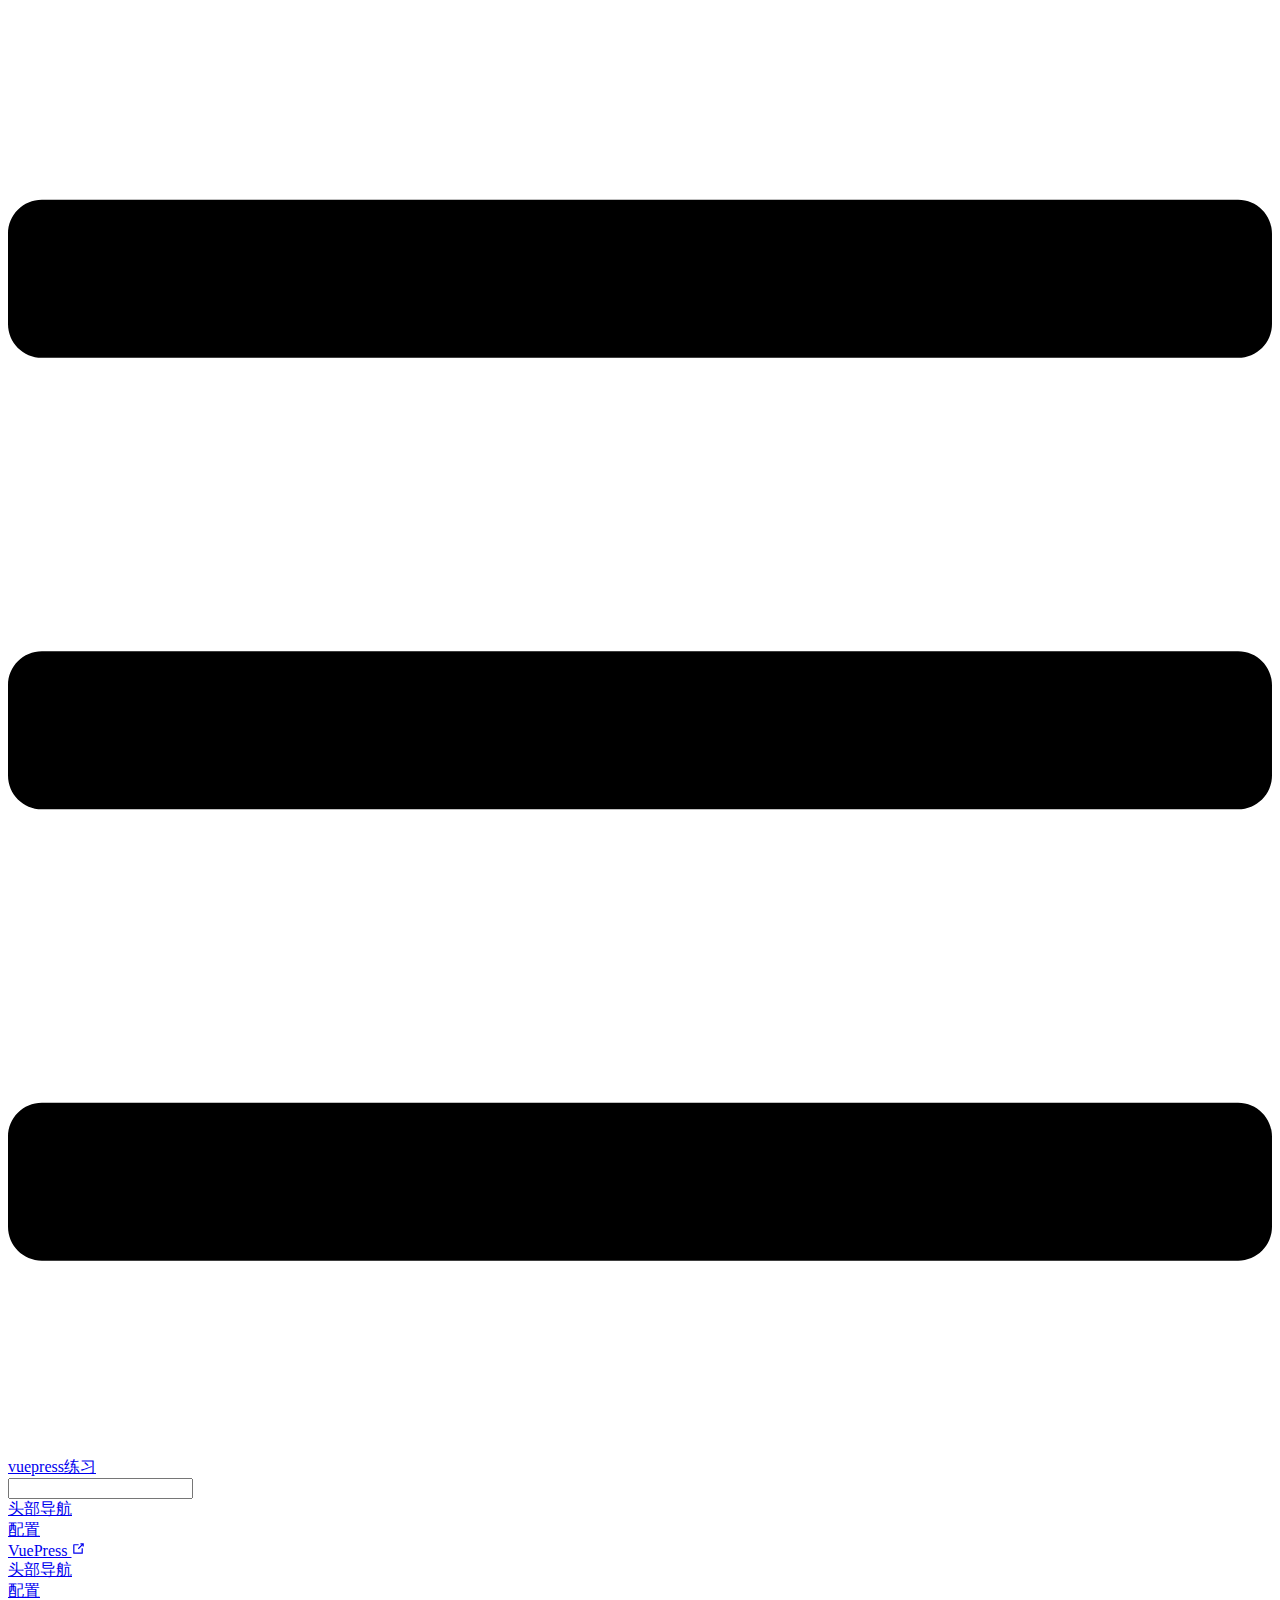
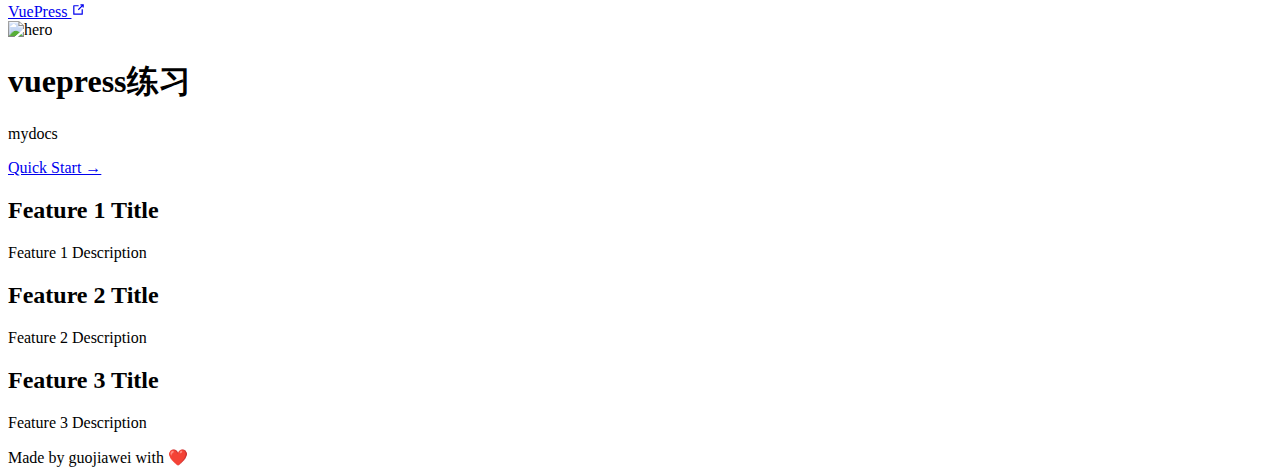
==== index.html @ 125ce72e "deploy" ====
<!DOCTYPE html>
<html lang="en-US">
  <head>
    <meta charset="utf-8">
    <meta name="viewport" content="width=device-width,initial-scale=1">
    <title>vuepress练习</title>
    <meta name="description" content="我的vuepress描述">
    <meta name="theme-color" content="#3eaf7c">
  <meta name="apple-mobile-web-app-capable" content="yes">
  <meta name="apple-mobile-web-app-status-bar-style" content="black">
    
    <link rel="preload" href="/myblog/assets/css/0.styles.d9a8c3cd.css" as="style"><link rel="preload" href="/myblog/assets/js/app.459e2c60.js" as="script"><link rel="preload" href="/myblog/assets/js/2.2770d7b9.js" as="script"><link rel="preload" href="/myblog/assets/js/9.291b9722.js" as="script"><link rel="prefetch" href="/myblog/assets/js/10.9d8fe8b1.js"><link rel="prefetch" href="/myblog/assets/js/11.2a9fa88b.js"><link rel="prefetch" href="/myblog/assets/js/12.f157b649.js"><link rel="prefetch" href="/myblog/assets/js/13.60dc3131.js"><link rel="prefetch" href="/myblog/assets/js/14.cd0bc121.js"><link rel="prefetch" href="/myblog/assets/js/3.69803900.js"><link rel="prefetch" href="/myblog/assets/js/4.ecbe4753.js"><link rel="prefetch" href="/myblog/assets/js/5.c201006c.js"><link rel="prefetch" href="/myblog/assets/js/6.4ddfb674.js"><link rel="prefetch" href="/myblog/assets/js/7.a2705d17.js"><link rel="prefetch" href="/myblog/assets/js/8.a06bd3dd.js">
    <link rel="stylesheet" href="/myblog/assets/css/0.styles.d9a8c3cd.css">
  </head>
  <body>
    <div id="app" data-server-rendered="true"><div class="theme-container no-sidebar"><header class="navbar"><div class="sidebar-button"><svg xmlns="http://www.w3.org/2000/svg" aria-hidden="true" role="img" viewBox="0 0 448 512" class="icon"><path fill="currentColor" d="M436 124H12c-6.627 0-12-5.373-12-12V80c0-6.627 5.373-12 12-12h424c6.627 0 12 5.373 12 12v32c0 6.627-5.373 12-12 12zm0 160H12c-6.627 0-12-5.373-12-12v-32c0-6.627 5.373-12 12-12h424c6.627 0 12 5.373 12 12v32c0 6.627-5.373 12-12 12zm0 160H12c-6.627 0-12-5.373-12-12v-32c0-6.627 5.373-12 12-12h424c6.627 0 12 5.373 12 12v32c0 6.627-5.373 12-12 12z"></path></svg></div> <a href="/myblog/" class="home-link router-link-exact-active router-link-active"><!----> <span class="site-name">vuepress练习</span></a> <div class="links"><div class="search-box"><input aria-label="Search" autocomplete="off" spellcheck="false" value=""> <!----></div> <nav class="nav-links can-hide"><div class="nav-item"><a href="/myblog/guide/" class="nav-link">头部导航</a></div><div class="nav-item"><a href="/myblog/config/" class="nav-link">配置</a></div><div class="nav-item"><a href="https://v1.vuepress.vuejs.org" target="_blank" rel="noopener noreferrer" class="nav-link external">
  VuePress
  <svg xmlns="http://www.w3.org/2000/svg" aria-hidden="true" x="0px" y="0px" viewBox="0 0 100 100" width="15" height="15" class="icon outbound"><path fill="currentColor" d="M18.8,85.1h56l0,0c2.2,0,4-1.8,4-4v-32h-8v28h-48v-48h28v-8h-32l0,0c-2.2,0-4,1.8-4,4v56C14.8,83.3,16.6,85.1,18.8,85.1z"></path> <polygon fill="currentColor" points="45.7,48.7 51.3,54.3 77.2,28.5 77.2,37.2 85.2,37.2 85.2,14.9 62.8,14.9 62.8,22.9 71.5,22.9"></polygon></svg></a></div> <!----></nav></div></header> <div class="sidebar-mask"></div> <aside class="sidebar"><nav class="nav-links"><div class="nav-item"><a href="/myblog/guide/" class="nav-link">头部导航</a></div><div class="nav-item"><a href="/myblog/config/" class="nav-link">配置</a></div><div class="nav-item"><a href="https://v1.vuepress.vuejs.org" target="_blank" rel="noopener noreferrer" class="nav-link external">
  VuePress
  <svg xmlns="http://www.w3.org/2000/svg" aria-hidden="true" x="0px" y="0px" viewBox="0 0 100 100" width="15" height="15" class="icon outbound"><path fill="currentColor" d="M18.8,85.1h56l0,0c2.2,0,4-1.8,4-4v-32h-8v28h-48v-48h28v-8h-32l0,0c-2.2,0-4,1.8-4,4v56C14.8,83.3,16.6,85.1,18.8,85.1z"></path> <polygon fill="currentColor" points="45.7,48.7 51.3,54.3 77.2,28.5 77.2,37.2 85.2,37.2 85.2,14.9 62.8,14.9 62.8,22.9 71.5,22.9"></polygon></svg></a></div> <!----></nav>  <!----> </aside> <main aria-labelledby="main-title" class="home"><header class="hero"><img src="https://v1.vuepress.vuejs.org/hero.png" alt="hero"> <h1 id="main-title">vuepress练习</h1> <p class="description">
      mydocs
    </p> <p class="action"><a href="/myblog/guide/" class="nav-link action-button">Quick Start →</a></p></header> <div class="features"><div class="feature"><h2>Feature 1 Title</h2> <p>Feature 1 Description</p></div><div class="feature"><h2>Feature 2 Title</h2> <p>Feature 2 Description</p></div><div class="feature"><h2>Feature 3 Title</h2> <p>Feature 3 Description</p></div></div> <div class="theme-default-content custom content__default"></div> <div class="footer">
    Made by guojiawei with ❤️
  </div></main></div><div class="global-ui"><!----></div></div>
    <script src="/myblog/assets/js/app.459e2c60.js" defer></script><script src="/myblog/assets/js/2.2770d7b9.js" defer></script><script src="/myblog/assets/js/9.291b9722.js" defer></script>
  </body>
</html>
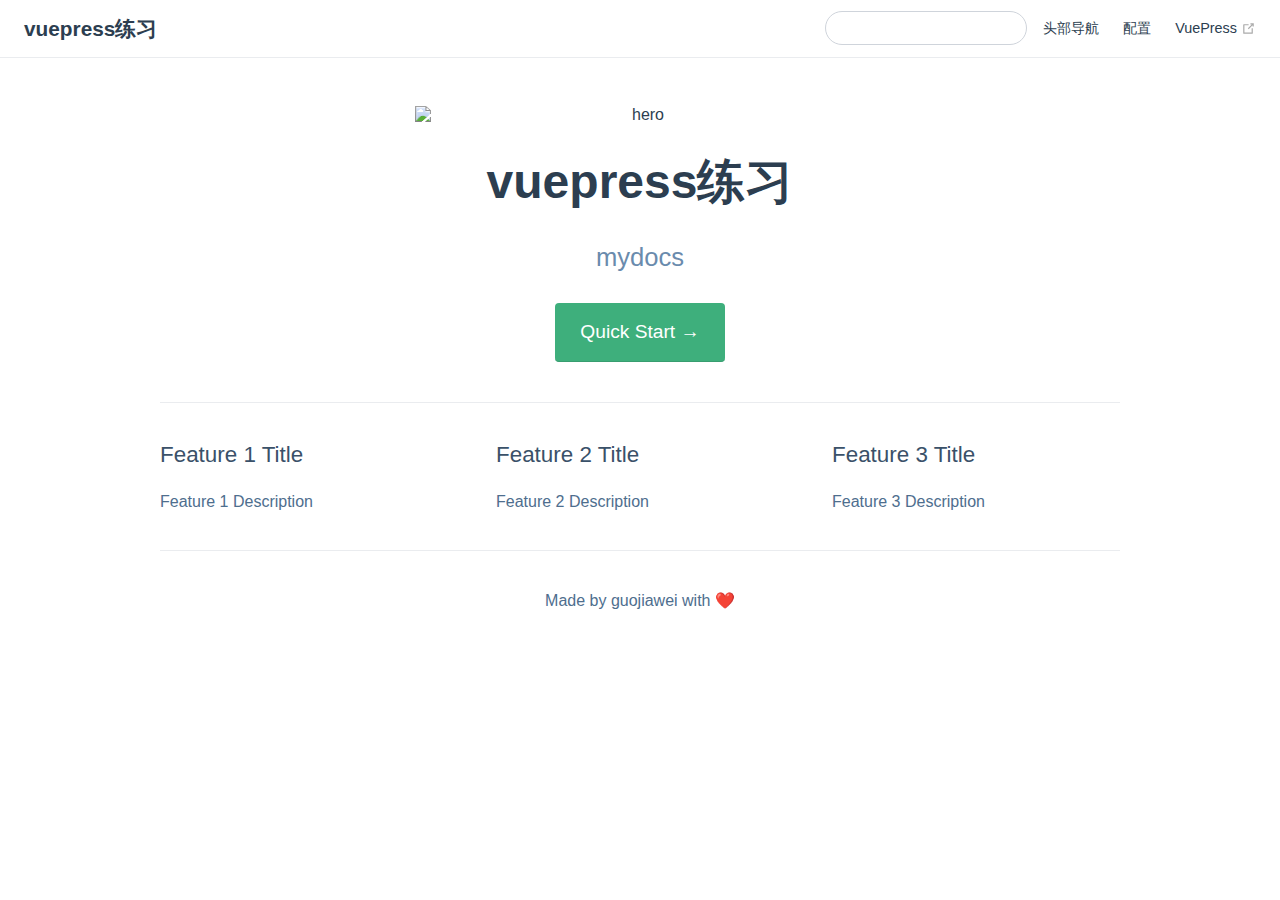
==== commit 7c41ea82: "deploy" ====
--- a/index.html
+++ b/index.html
@@ -9,19 +9,19 @@
   <meta name="apple-mobile-web-app-capable" content="yes">
   <meta name="apple-mobile-web-app-status-bar-style" content="black">
     
-    <link rel="preload" href="/myblog/assets/css/0.styles.d9a8c3cd.css" as="style"><link rel="preload" href="/myblog/assets/js/app.459e2c60.js" as="script"><link rel="preload" href="/myblog/assets/js/2.2770d7b9.js" as="script"><link rel="preload" href="/myblog/assets/js/9.291b9722.js" as="script"><link rel="prefetch" href="/myblog/assets/js/10.9d8fe8b1.js"><link rel="prefetch" href="/myblog/assets/js/11.2a9fa88b.js"><link rel="prefetch" href="/myblog/assets/js/12.f157b649.js"><link rel="prefetch" href="/myblog/assets/js/13.60dc3131.js"><link rel="prefetch" href="/myblog/assets/js/14.cd0bc121.js"><link rel="prefetch" href="/myblog/assets/js/3.69803900.js"><link rel="prefetch" href="/myblog/assets/js/4.ecbe4753.js"><link rel="prefetch" href="/myblog/assets/js/5.c201006c.js"><link rel="prefetch" href="/myblog/assets/js/6.4ddfb674.js"><link rel="prefetch" href="/myblog/assets/js/7.a2705d17.js"><link rel="prefetch" href="/myblog/assets/js/8.a06bd3dd.js">
-    <link rel="stylesheet" href="/myblog/assets/css/0.styles.d9a8c3cd.css">
+    <link rel="preload" href="/assets/css/0.styles.d9a8c3cd.css" as="style"><link rel="preload" href="/assets/js/app.459e2c60.js" as="script"><link rel="preload" href="/assets/js/2.2770d7b9.js" as="script"><link rel="preload" href="/assets/js/9.291b9722.js" as="script"><link rel="prefetch" href="/assets/js/10.9d8fe8b1.js"><link rel="prefetch" href="/assets/js/11.2a9fa88b.js"><link rel="prefetch" href="/assets/js/12.f157b649.js"><link rel="prefetch" href="/assets/js/13.60dc3131.js"><link rel="prefetch" href="/assets/js/14.cd0bc121.js"><link rel="prefetch" href="/assets/js/3.69803900.js"><link rel="prefetch" href="/assets/js/4.ecbe4753.js"><link rel="prefetch" href="/assets/js/5.c201006c.js"><link rel="prefetch" href="/assets/js/6.4ddfb674.js"><link rel="prefetch" href="/assets/js/7.a2705d17.js"><link rel="prefetch" href="/assets/js/8.a06bd3dd.js">
+    <link rel="stylesheet" href="/assets/css/0.styles.d9a8c3cd.css">
   </head>
   <body>
-    <div id="app" data-server-rendered="true"><div class="theme-container no-sidebar"><header class="navbar"><div class="sidebar-button"><svg xmlns="http://www.w3.org/2000/svg" aria-hidden="true" role="img" viewBox="0 0 448 512" class="icon"><path fill="currentColor" d="M436 124H12c-6.627 0-12-5.373-12-12V80c0-6.627 5.373-12 12-12h424c6.627 0 12 5.373 12 12v32c0 6.627-5.373 12-12 12zm0 160H12c-6.627 0-12-5.373-12-12v-32c0-6.627 5.373-12 12-12h424c6.627 0 12 5.373 12 12v32c0 6.627-5.373 12-12 12zm0 160H12c-6.627 0-12-5.373-12-12v-32c0-6.627 5.373-12 12-12h424c6.627 0 12 5.373 12 12v32c0 6.627-5.373 12-12 12z"></path></svg></div> <a href="/myblog/" class="home-link router-link-exact-active router-link-active"><!----> <span class="site-name">vuepress练习</span></a> <div class="links"><div class="search-box"><input aria-label="Search" autocomplete="off" spellcheck="false" value=""> <!----></div> <nav class="nav-links can-hide"><div class="nav-item"><a href="/myblog/guide/" class="nav-link">头部导航</a></div><div class="nav-item"><a href="/myblog/config/" class="nav-link">配置</a></div><div class="nav-item"><a href="https://v1.vuepress.vuejs.org" target="_blank" rel="noopener noreferrer" class="nav-link external">
+    <div id="app" data-server-rendered="true"><div class="theme-container no-sidebar"><header class="navbar"><div class="sidebar-button"><svg xmlns="http://www.w3.org/2000/svg" aria-hidden="true" role="img" viewBox="0 0 448 512" class="icon"><path fill="currentColor" d="M436 124H12c-6.627 0-12-5.373-12-12V80c0-6.627 5.373-12 12-12h424c6.627 0 12 5.373 12 12v32c0 6.627-5.373 12-12 12zm0 160H12c-6.627 0-12-5.373-12-12v-32c0-6.627 5.373-12 12-12h424c6.627 0 12 5.373 12 12v32c0 6.627-5.373 12-12 12zm0 160H12c-6.627 0-12-5.373-12-12v-32c0-6.627 5.373-12 12-12h424c6.627 0 12 5.373 12 12v32c0 6.627-5.373 12-12 12z"></path></svg></div> <a href="/" class="home-link router-link-exact-active router-link-active"><!----> <span class="site-name">vuepress练习</span></a> <div class="links"><div class="search-box"><input aria-label="Search" autocomplete="off" spellcheck="false" value=""> <!----></div> <nav class="nav-links can-hide"><div class="nav-item"><a href="/guide/" class="nav-link">头部导航</a></div><div class="nav-item"><a href="/config/" class="nav-link">配置</a></div><div class="nav-item"><a href="https://v1.vuepress.vuejs.org" target="_blank" rel="noopener noreferrer" class="nav-link external">
   VuePress
-  <svg xmlns="http://www.w3.org/2000/svg" aria-hidden="true" x="0px" y="0px" viewBox="0 0 100 100" width="15" height="15" class="icon outbound"><path fill="currentColor" d="M18.8,85.1h56l0,0c2.2,0,4-1.8,4-4v-32h-8v28h-48v-48h28v-8h-32l0,0c-2.2,0-4,1.8-4,4v56C14.8,83.3,16.6,85.1,18.8,85.1z"></path> <polygon fill="currentColor" points="45.7,48.7 51.3,54.3 77.2,28.5 77.2,37.2 85.2,37.2 85.2,14.9 62.8,14.9 62.8,22.9 71.5,22.9"></polygon></svg></a></div> <!----></nav></div></header> <div class="sidebar-mask"></div> <aside class="sidebar"><nav class="nav-links"><div class="nav-item"><a href="/myblog/guide/" class="nav-link">头部导航</a></div><div class="nav-item"><a href="/myblog/config/" class="nav-link">配置</a></div><div class="nav-item"><a href="https://v1.vuepress.vuejs.org" target="_blank" rel="noopener noreferrer" class="nav-link external">
+  <svg xmlns="http://www.w3.org/2000/svg" aria-hidden="true" x="0px" y="0px" viewBox="0 0 100 100" width="15" height="15" class="icon outbound"><path fill="currentColor" d="M18.8,85.1h56l0,0c2.2,0,4-1.8,4-4v-32h-8v28h-48v-48h28v-8h-32l0,0c-2.2,0-4,1.8-4,4v56C14.8,83.3,16.6,85.1,18.8,85.1z"></path> <polygon fill="currentColor" points="45.7,48.7 51.3,54.3 77.2,28.5 77.2,37.2 85.2,37.2 85.2,14.9 62.8,14.9 62.8,22.9 71.5,22.9"></polygon></svg></a></div> <!----></nav></div></header> <div class="sidebar-mask"></div> <aside class="sidebar"><nav class="nav-links"><div class="nav-item"><a href="/guide/" class="nav-link">头部导航</a></div><div class="nav-item"><a href="/config/" class="nav-link">配置</a></div><div class="nav-item"><a href="https://v1.vuepress.vuejs.org" target="_blank" rel="noopener noreferrer" class="nav-link external">
   VuePress
   <svg xmlns="http://www.w3.org/2000/svg" aria-hidden="true" x="0px" y="0px" viewBox="0 0 100 100" width="15" height="15" class="icon outbound"><path fill="currentColor" d="M18.8,85.1h56l0,0c2.2,0,4-1.8,4-4v-32h-8v28h-48v-48h28v-8h-32l0,0c-2.2,0-4,1.8-4,4v56C14.8,83.3,16.6,85.1,18.8,85.1z"></path> <polygon fill="currentColor" points="45.7,48.7 51.3,54.3 77.2,28.5 77.2,37.2 85.2,37.2 85.2,14.9 62.8,14.9 62.8,22.9 71.5,22.9"></polygon></svg></a></div> <!----></nav>  <!----> </aside> <main aria-labelledby="main-title" class="home"><header class="hero"><img src="https://v1.vuepress.vuejs.org/hero.png" alt="hero"> <h1 id="main-title">vuepress练习</h1> <p class="description">
       mydocs
-    </p> <p class="action"><a href="/myblog/guide/" class="nav-link action-button">Quick Start →</a></p></header> <div class="features"><div class="feature"><h2>Feature 1 Title</h2> <p>Feature 1 Description</p></div><div class="feature"><h2>Feature 2 Title</h2> <p>Feature 2 Description</p></div><div class="feature"><h2>Feature 3 Title</h2> <p>Feature 3 Description</p></div></div> <div class="theme-default-content custom content__default"></div> <div class="footer">
+    </p> <p class="action"><a href="/guide/" class="nav-link action-button">Quick Start →</a></p></header> <div class="features"><div class="feature"><h2>Feature 1 Title</h2> <p>Feature 1 Description</p></div><div class="feature"><h2>Feature 2 Title</h2> <p>Feature 2 Description</p></div><div class="feature"><h2>Feature 3 Title</h2> <p>Feature 3 Description</p></div></div> <div class="theme-default-content custom content__default"></div> <div class="footer">
     Made by guojiawei with ❤️
   </div></main></div><div class="global-ui"><!----></div></div>
-    <script src="/myblog/assets/js/app.459e2c60.js" defer></script><script src="/myblog/assets/js/2.2770d7b9.js" defer></script><script src="/myblog/assets/js/9.291b9722.js" defer></script>
+    <script src="/assets/js/app.459e2c60.js" defer></script><script src="/assets/js/2.2770d7b9.js" defer></script><script src="/assets/js/9.291b9722.js" defer></script>
   </body>
 </html>
--- a/assets/css/0.styles.d9a8c3cd.css
+++ b/assets/css/0.styles.d9a8c3cd.css
@@ -0,0 +1 @@
+.medium-zoom-overlay{z-index:100}.medium-zoom-overlay~img{z-index:101}#nprogress{pointer-events:none}#nprogress .bar{background:#3eaf7c;position:fixed;z-index:1031;top:0;left:0;width:100%;height:2px}#nprogress .peg{display:block;position:absolute;right:0;width:100px;height:100%;box-shadow:0 0 10px #3eaf7c,0 0 5px #3eaf7c;opacity:1;-webkit-transform:rotate(3deg) translateY(-4px);transform:rotate(3deg) translateY(-4px)}#nprogress .spinner{display:block;position:fixed;z-index:1031;top:15px;right:15px}#nprogress .spinner-icon{width:18px;height:18px;box-sizing:border-box;border-color:#3eaf7c transparent transparent #3eaf7c;border-style:solid;border-width:2px;border-radius:50%;-webkit-animation:nprogress-spinner .4s linear infinite;animation:nprogress-spinner .4s linear infinite}.nprogress-custom-parent{overflow:hidden;position:relative}.nprogress-custom-parent #nprogress .bar,.nprogress-custom-parent #nprogress .spinner{position:absolute}@-webkit-keyframes nprogress-spinner{0%{-webkit-transform:rotate(0deg);transform:rotate(0deg)}to{-webkit-transform:rotate(1turn);transform:rotate(1turn)}}@keyframes nprogress-spinner{0%{-webkit-transform:rotate(0deg);transform:rotate(0deg)}to{-webkit-transform:rotate(1turn);transform:rotate(1turn)}}.go-to-top[data-v-67a9666a]{cursor:pointer;position:fixed;bottom:2rem;right:2.5rem;width:2rem;color:#3eaf7c;z-index:1}.go-to-top[data-v-67a9666a]:hover{color:#72cda4}@media (max-width:959px){.go-to-top[data-v-67a9666a]{display:none}}.fade-enter-active[data-v-67a9666a],.fade-leave-active[data-v-67a9666a]{-webkit-transition:opacity .3s;transition:opacity .3s}.fade-enter[data-v-67a9666a],.fade-leave-to[data-v-67a9666a]{opacity:0}.icon.outbound{color:#aaa;display:inline-block;vertical-align:middle;position:relative;top:-1px}.home{padding:3.6rem 2rem 0;max-width:960px;margin:0 auto;display:block}.home .hero{text-align:center}.home .hero img{max-width:100%;max-height:280px;display:block;margin:3rem auto 1.5rem}.home .hero h1{font-size:3rem}.home .hero .action,.home .hero .description,.home .hero h1{margin:1.8rem auto}.home .hero .description{max-width:35rem;font-size:1.6rem;line-height:1.3;color:#6a8bad}.home .hero .action-button{display:inline-block;font-size:1.2rem;color:#fff;background-color:#3eaf7c;padding:.8rem 1.6rem;border-radius:4px;-webkit-transition:background-color .1s ease;transition:background-color .1s ease;box-sizing:border-box;border-bottom:1px solid #389d70}.home .hero .action-button:hover{background-color:#4abf8a}.home .features{border-top:1px solid #eaecef;padding:1.2rem 0;margin-top:2.5rem;display:-webkit-box;display:flex;flex-wrap:wrap;-webkit-box-align:start;align-items:flex-start;align-content:stretch;-webkit-box-pack:justify;justify-content:space-between}.home .feature{-webkit-box-flex:1;flex-grow:1;flex-basis:30%;max-width:30%}.home .feature h2{font-size:1.4rem;font-weight:500;border-bottom:none;padding-bottom:0;color:#3a5169}.home .feature p{color:#4e6e8e}.home .footer{padding:2.5rem;border-top:1px solid #eaecef;text-align:center;color:#4e6e8e}@media (max-width:719px){.home .features{-webkit-box-orient:vertical;-webkit-box-direction:normal;flex-direction:column}.home .feature{max-width:100%;padding:0 2.5rem}}@media (max-width:419px){.home{padding-left:1.5rem;padding-right:1.5rem}.home .hero img{max-height:210px;margin:2rem auto 1.2rem}.home .hero h1{font-size:2rem}.home .hero .action,.home .hero .description,.home .hero h1{margin:1.2rem auto}.home .hero .description{font-size:1.2rem}.home .hero .action-button{font-size:1rem;padding:.6rem 1.2rem}.home .feature h2{font-size:1.25rem}}.search-box{display:inline-block;position:relative;margin-right:1rem}.search-box input{cursor:text;width:10rem;height:2rem;color:#4e6e8e;display:inline-block;border:1px solid #cfd4db;border-radius:2rem;font-size:.9rem;line-height:2rem;padding:0 .5rem 0 2rem;outline:none;-webkit-transition:all .2s ease;transition:all .2s ease;background:#fff url(/myblog/assets/img/search.83621669.svg) .6rem .5rem no-repeat;background-size:1rem}.search-box input:focus{cursor:auto;border-color:#3eaf7c}.search-box .suggestions{background:#fff;width:20rem;position:absolute;top:1.5rem;border:1px solid #cfd4db;border-radius:6px;padding:.4rem;list-style-type:none}.search-box .suggestions.align-right{right:0}.search-box .suggestion{line-height:1.4;padding:.4rem .6rem;border-radius:4px;cursor:pointer}.search-box .suggestion a{white-space:normal;color:#5d82a6}.search-box .suggestion a .page-title{font-weight:600}.search-box .suggestion a .header{font-size:.9em;margin-left:.25em}.search-box .suggestion.focused{background-color:#f3f4f5}.search-box .suggestion.focused a{color:#3eaf7c}@media (max-width:959px){.search-box input{cursor:pointer;width:0;border-color:transparent;position:relative}.search-box input:focus{cursor:text;left:0;width:10rem}}@media (-ms-high-contrast:none){.search-box input{height:2rem}}@media (max-width:959px) and (min-width:719px){.search-box .suggestions{left:0}}@media (max-width:719px){.search-box{margin-right:0}.search-box input{left:1rem}.search-box .suggestions{right:0}}@media (max-width:419px){.search-box .suggestions{width:calc(100vw - 4rem)}.search-box input:focus{width:8rem}}.sidebar-button{cursor:pointer;display:none;width:1.25rem;height:1.25rem;position:absolute;padding:.6rem;top:.6rem;left:1rem}.sidebar-button .icon{display:block;width:1.25rem;height:1.25rem}@media (max-width:719px){.sidebar-button{display:block}}.dropdown-enter,.dropdown-leave-to{height:0!important}.dropdown-wrapper{cursor:pointer}.dropdown-wrapper .dropdown-title{display:block;font-size:.9rem;font-family:inherit;cursor:inherit;padding:inherit;line-height:1.4rem;background:transparent;border:none;font-weight:500;color:#2c3e50}.dropdown-wrapper .dropdown-title:hover{border-color:transparent}.dropdown-wrapper .dropdown-title .arrow{vertical-align:middle;margin-top:-1px;margin-left:.4rem}.dropdown-wrapper .nav-dropdown .dropdown-item{color:inherit;line-height:1.7rem}.dropdown-wrapper .nav-dropdown .dropdown-item h4{margin:.45rem 0 0;border-top:1px solid #eee;padding:.45rem 1.5rem 0 1.25rem}.dropdown-wrapper .nav-dropdown .dropdown-item .dropdown-subitem-wrapper{padding:0;list-style:none}.dropdown-wrapper .nav-dropdown .dropdown-item .dropdown-subitem-wrapper .dropdown-subitem{font-size:.9em}.dropdown-wrapper .nav-dropdown .dropdown-item a{display:block;line-height:1.7rem;position:relative;border-bottom:none;font-weight:400;margin-bottom:0;padding:0 1.5rem 0 1.25rem}.dropdown-wrapper .nav-dropdown .dropdown-item a.router-link-active,.dropdown-wrapper .nav-dropdown .dropdown-item a:hover{color:#3eaf7c}.dropdown-wrapper .nav-dropdown .dropdown-item a.router-link-active:after{content:"";width:0;height:0;border-left:5px solid #3eaf7c;border-top:3px solid transparent;border-bottom:3px solid transparent;position:absolute;top:calc(50% - 2px);left:9px}.dropdown-wrapper .nav-dropdown .dropdown-item:first-child h4{margin-top:0;padding-top:0;border-top:0}@media (max-width:719px){.dropdown-wrapper.open .dropdown-title{margin-bottom:.5rem}.dropdown-wrapper .dropdown-title{font-weight:600;font-size:inherit}.dropdown-wrapper .dropdown-title:hover{color:#3eaf7c}.dropdown-wrapper .nav-dropdown{-webkit-transition:height .1s ease-out;transition:height .1s ease-out;overflow:hidden}.dropdown-wrapper .nav-dropdown .dropdown-item h4{border-top:0;margin-top:0;padding-top:0}.dropdown-wrapper .nav-dropdown .dropdown-item>a,.dropdown-wrapper .nav-dropdown .dropdown-item h4{font-size:15px;line-height:2rem}.dropdown-wrapper .nav-dropdown .dropdown-item .dropdown-subitem{font-size:14px;padding-left:1rem}}@media (min-width:719px){.dropdown-wrapper{height:1.8rem}.dropdown-wrapper.open .nav-dropdown,.dropdown-wrapper:hover .nav-dropdown{display:block!important}.dropdown-wrapper.open:blur{display:none}.dropdown-wrapper .dropdown-title .arrow{border-left:4px solid transparent;border-right:4px solid transparent;border-top:6px solid #ccc;border-bottom:0}.dropdown-wrapper .nav-dropdown{display:none;height:auto!important;box-sizing:border-box;max-height:calc(100vh - 2.7rem);overflow-y:auto;position:absolute;top:100%;right:0;background-color:#fff;padding:.6rem 0;border:1px solid;border-color:#ddd #ddd #ccc;text-align:left;border-radius:.25rem;white-space:nowrap;margin:0}}.nav-links{display:inline-block}.nav-links a{line-height:1.4rem;color:inherit}.nav-links a.router-link-active,.nav-links a:hover{color:#3eaf7c}.nav-links .nav-item{position:relative;display:inline-block;margin-left:1.5rem;line-height:2rem}.nav-links .nav-item:first-child{margin-left:0}.nav-links .repo-link{margin-left:1.5rem}@media (max-width:719px){.nav-links .nav-item,.nav-links .repo-link{margin-left:0}}@media (min-width:719px){.nav-links a.router-link-active,.nav-links a:hover{color:#2c3e50}.nav-item>a:not(.external).router-link-active,.nav-item>a:not(.external):hover{margin-bottom:-2px;border-bottom:2px solid #46bd87}}.navbar{padding:.7rem 1.5rem;line-height:2.2rem}.navbar a,.navbar img,.navbar span{display:inline-block}.navbar .logo{height:2.2rem;min-width:2.2rem;margin-right:.8rem;vertical-align:top}.navbar .site-name{font-size:1.3rem;font-weight:600;color:#2c3e50;position:relative}.navbar .links{padding-left:1.5rem;box-sizing:border-box;background-color:#fff;white-space:nowrap;font-size:.9rem;position:absolute;right:1.5rem;top:.7rem;display:-webkit-box;display:flex}.navbar .links .search-box{-webkit-box-flex:0;flex:0 0 auto;vertical-align:top}@media (max-width:719px){.navbar{padding-left:4rem}.navbar .can-hide{display:none}.navbar .links{padding-left:1.5rem}.navbar .site-name{width:calc(100vw - 9.4rem);overflow:hidden;white-space:nowrap;text-overflow:ellipsis}}.page-edit{max-width:740px;margin:0 auto;padding:2rem 2.5rem}@media (max-width:959px){.page-edit{padding:2rem}}@media (max-width:419px){.page-edit{padding:1.5rem}}.page-edit{padding-top:1rem;padding-bottom:1rem;overflow:auto}.page-edit .edit-link{display:inline-block}.page-edit .edit-link a{color:#4e6e8e;margin-right:.25rem}.page-edit .last-updated{float:right;font-size:.9em}.page-edit .last-updated .prefix{font-weight:500;color:#4e6e8e}.page-edit .last-updated .time{font-weight:400;color:#aaa}@media (max-width:719px){.page-edit .edit-link{margin-bottom:.5rem}.page-edit .last-updated{font-size:.8em;float:none;text-align:left}}.page-nav{max-width:740px;margin:0 auto;padding:2rem 2.5rem}@media (max-width:959px){.page-nav{padding:2rem}}@media (max-width:419px){.page-nav{padding:1.5rem}}.page-nav{padding-top:1rem;padding-bottom:0}.page-nav .inner{min-height:2rem;margin-top:0;border-top:1px solid #eaecef;padding-top:1rem;overflow:auto}.page-nav .next{float:right}.page{padding-bottom:2rem;display:block}.sidebar-group .sidebar-group{padding-left:.5em}.sidebar-group:not(.collapsable) .sidebar-heading:not(.clickable){cursor:auto;color:inherit}.sidebar-group.is-sub-group{padding-left:0}.sidebar-group.is-sub-group>.sidebar-heading{font-size:.95em;line-height:1.4;font-weight:400;padding-left:2rem}.sidebar-group.is-sub-group>.sidebar-heading:not(.clickable){opacity:.5}.sidebar-group.is-sub-group>.sidebar-group-items{padding-left:1rem}.sidebar-group.is-sub-group>.sidebar-group-items>li>.sidebar-link{font-size:.95em;border-left:none}.sidebar-group.depth-2>.sidebar-heading{border-left:none}.sidebar-heading{color:#2c3e50;-webkit-transition:color .15s ease;transition:color .15s ease;cursor:pointer;font-size:1.1em;font-weight:700;padding:.35rem 1.5rem .35rem 1.25rem;width:100%;box-sizing:border-box;margin:0;border-left:.25rem solid transparent}.sidebar-heading.open,.sidebar-heading:hover{color:inherit}.sidebar-heading .arrow{position:relative;top:-.12em;left:.5em}.sidebar-heading.clickable.active{font-weight:600;color:#3eaf7c;border-left-color:#3eaf7c}.sidebar-heading.clickable:hover{color:#3eaf7c}.sidebar-group-items{-webkit-transition:height .1s ease-out;transition:height .1s ease-out;font-size:.95em;overflow:hidden}.sidebar .sidebar-sub-headers{padding-left:1rem;font-size:.95em}a.sidebar-link{font-size:1em;font-weight:400;display:inline-block;color:#2c3e50;border-left:.25rem solid transparent;padding:.35rem 1rem .35rem 1.25rem;line-height:1.4;width:100%;box-sizing:border-box}a.sidebar-link:hover{color:#3eaf7c}a.sidebar-link.active{font-weight:600;color:#3eaf7c;border-left-color:#3eaf7c}.sidebar-group a.sidebar-link{padding-left:2rem}.sidebar-sub-headers a.sidebar-link{padding-top:.25rem;padding-bottom:.25rem;border-left:none}.sidebar-sub-headers a.sidebar-link.active{font-weight:500}.sidebar ul{padding:0;margin:0;list-style-type:none}.sidebar a{display:inline-block}.sidebar .nav-links{display:none;border-bottom:1px solid #eaecef;padding:.5rem 0 .75rem}.sidebar .nav-links a{font-weight:600}.sidebar .nav-links .nav-item,.sidebar .nav-links .repo-link{display:block;line-height:1.25rem;font-size:1.1em;padding:.5rem 0 .5rem 1.5rem}.sidebar>.sidebar-links{padding:1.5rem 0}.sidebar>.sidebar-links>li>a.sidebar-link{font-size:1.1em;line-height:1.7;font-weight:700}.sidebar>.sidebar-links>li:not(:first-child){margin-top:.75rem}@media (max-width:719px){.sidebar .nav-links{display:block}.sidebar .nav-links .dropdown-wrapper .nav-dropdown .dropdown-item a.router-link-active:after{top:calc(1rem - 2px)}.sidebar>.sidebar-links{padding:1rem 0}}code[class*=language-],pre[class*=language-]{color:#ccc;background:none;font-family:Consolas,Monaco,Andale Mono,Ubuntu Mono,monospace;font-size:1em;text-align:left;white-space:pre;word-spacing:normal;word-break:normal;word-wrap:normal;line-height:1.5;-moz-tab-size:4;-o-tab-size:4;tab-size:4;-webkit-hyphens:none;-ms-hyphens:none;hyphens:none}pre[class*=language-]{padding:1em;margin:.5em 0;overflow:auto}:not(pre)>code[class*=language-],pre[class*=language-]{background:#2d2d2d}:not(pre)>code[class*=language-]{padding:.1em;border-radius:.3em;white-space:normal}.token.block-comment,.token.cdata,.token.comment,.token.doctype,.token.prolog{color:#999}.token.punctuation{color:#ccc}.token.attr-name,.token.deleted,.token.namespace,.token.tag{color:#e2777a}.token.function-name{color:#6196cc}.token.boolean,.token.function,.token.number{color:#f08d49}.token.class-name,.token.constant,.token.property,.token.symbol{color:#f8c555}.token.atrule,.token.builtin,.token.important,.token.keyword,.token.selector{color:#cc99cd}.token.attr-value,.token.char,.token.regex,.token.string,.token.variable{color:#7ec699}.token.entity,.token.operator,.token.url{color:#67cdcc}.token.bold,.token.important{font-weight:700}.token.italic{font-style:italic}.token.entity{cursor:help}.token.inserted{color:green}.theme-default-content code{color:#476582;padding:.25rem .5rem;margin:0;font-size:.85em;background-color:rgba(27,31,35,.05);border-radius:3px}.theme-default-content code .token.deleted{color:#ec5975}.theme-default-content code .token.inserted{color:#3eaf7c}.theme-default-content pre,.theme-default-content pre[class*=language-]{line-height:1.4;padding:1.25rem 1.5rem;margin:.85rem 0;background-color:#282c34;border-radius:6px;overflow:auto}.theme-default-content pre[class*=language-] code,.theme-default-content pre code{color:#fff;padding:0;background-color:transparent;border-radius:0}div[class*=language-]{position:relative;background-color:#282c34;border-radius:6px}div[class*=language-] .highlight-lines{-webkit-user-select:none;-ms-user-select:none;user-select:none;padding-top:1.3rem;position:absolute;top:0;left:0;width:100%;line-height:1.4}div[class*=language-] .highlight-lines .highlighted{background-color:rgba(0,0,0,.66)}div[class*=language-] pre,div[class*=language-] pre[class*=language-]{background:transparent;position:relative;z-index:1}div[class*=language-]:before{position:absolute;z-index:3;top:.8em;right:1em;font-size:.75rem;color:hsla(0,0%,100%,.4)}div[class*=language-]:not(.line-numbers-mode) .line-numbers-wrapper{display:none}div[class*=language-].line-numbers-mode .highlight-lines .highlighted{position:relative}div[class*=language-].line-numbers-mode .highlight-lines .highlighted:before{content:" ";position:absolute;z-index:3;left:0;top:0;display:block;width:3.5rem;height:100%;background-color:rgba(0,0,0,.66)}div[class*=language-].line-numbers-mode pre{padding-left:4.5rem;vertical-align:middle}div[class*=language-].line-numbers-mode .line-numbers-wrapper{position:absolute;top:0;width:3.5rem;text-align:center;color:hsla(0,0%,100%,.3);padding:1.25rem 0;line-height:1.4}div[class*=language-].line-numbers-mode .line-numbers-wrapper br{-webkit-user-select:none;-ms-user-select:none;user-select:none}div[class*=language-].line-numbers-mode .line-numbers-wrapper .line-number{position:relative;z-index:4;-webkit-user-select:none;-ms-user-select:none;user-select:none;font-size:.85em}div[class*=language-].line-numbers-mode:after{content:"";position:absolute;z-index:2;top:0;left:0;width:3.5rem;height:100%;border-radius:6px 0 0 6px;border-right:1px solid rgba(0,0,0,.66);background-color:#282c34}div[class~=language-js]:before{content:"js"}div[class~=language-ts]:before{content:"ts"}div[class~=language-html]:before{content:"html"}div[class~=language-md]:before{content:"md"}div[class~=language-vue]:before{content:"vue"}div[class~=language-css]:before{content:"css"}div[class~=language-sass]:before{content:"sass"}div[class~=language-scss]:before{content:"scss"}div[class~=language-less]:before{content:"less"}div[class~=language-stylus]:before{content:"stylus"}div[class~=language-go]:before{content:"go"}div[class~=language-java]:before{content:"java"}div[class~=language-c]:before{content:"c"}div[class~=language-sh]:before{content:"sh"}div[class~=language-yaml]:before{content:"yaml"}div[class~=language-py]:before{content:"py"}div[class~=language-docker]:before{content:"docker"}div[class~=language-dockerfile]:before{content:"dockerfile"}div[class~=language-makefile]:before{content:"makefile"}div[class~=language-javascript]:before{content:"js"}div[class~=language-typescript]:before{content:"ts"}div[class~=language-markup]:before{content:"html"}div[class~=language-markdown]:before{content:"md"}div[class~=language-json]:before{content:"json"}div[class~=language-ruby]:before{content:"rb"}div[class~=language-python]:before{content:"py"}div[class~=language-bash]:before{content:"sh"}div[class~=language-php]:before{content:"php"}.custom-block .custom-block-title{font-weight:600;margin-bottom:-.4rem}.custom-block.danger,.custom-block.tip,.custom-block.warning{padding:.1rem 1.5rem;border-left-width:.5rem;border-left-style:solid;margin:1rem 0}.custom-block.tip{background-color:#f3f5f7;border-color:#42b983}.custom-block.warning{background-color:rgba(255,229,100,.3);border-color:#e7c000;color:#6b5900}.custom-block.warning .custom-block-title{color:#b29400}.custom-block.warning a{color:#2c3e50}.custom-block.danger{background-color:#ffe6e6;border-color:#c00;color:#4d0000}.custom-block.danger .custom-block-title{color:#900}.custom-block.danger a{color:#2c3e50}.arrow{display:inline-block;width:0;height:0}.arrow.up{border-bottom:6px solid #ccc}.arrow.down,.arrow.up{border-left:4px solid transparent;border-right:4px solid transparent}.arrow.down{border-top:6px solid #ccc}.arrow.right{border-left:6px solid #ccc}.arrow.left,.arrow.right{border-top:4px solid transparent;border-bottom:4px solid transparent}.arrow.left{border-right:6px solid #ccc}.theme-default-content:not(.custom){max-width:740px;margin:0 auto;padding:2rem 2.5rem}@media (max-width:959px){.theme-default-content:not(.custom){padding:2rem}}@media (max-width:419px){.theme-default-content:not(.custom){padding:1.5rem}}.table-of-contents .badge{vertical-align:middle}body,html{padding:0;margin:0;background-color:#fff}body{font-family:-apple-system,BlinkMacSystemFont,Segoe UI,Roboto,Oxygen,Ubuntu,Cantarell,Fira Sans,Droid Sans,Helvetica Neue,sans-serif;-webkit-font-smoothing:antialiased;-moz-osx-font-smoothing:grayscale;font-size:16px;color:#2c3e50}.page{padding-left:20rem}.navbar{z-index:20;right:0;height:3.6rem;background-color:#fff;box-sizing:border-box;border-bottom:1px solid #eaecef}.navbar,.sidebar-mask{position:fixed;top:0;left:0}.sidebar-mask{z-index:9;width:100vw;height:100vh;display:none}.sidebar{font-size:16px;background-color:#fff;width:20rem;position:fixed;z-index:10;margin:0;top:3.6rem;left:0;bottom:0;box-sizing:border-box;border-right:1px solid #eaecef;overflow-y:auto}.theme-default-content:not(.custom)>:first-child{margin-top:3.6rem}.theme-default-content:not(.custom) a:hover{text-decoration:underline}.theme-default-content:not(.custom) p.demo{padding:1rem 1.5rem;border:1px solid #ddd;border-radius:4px}.theme-default-content:not(.custom) img{max-width:100%}.theme-default-content.custom{padding:0;margin:0}.theme-default-content.custom img{max-width:100%}a{font-weight:500;text-decoration:none}a,p a code{color:#3eaf7c}p a code{font-weight:400}kbd{background:#eee;border:.15rem solid #ddd;border-bottom:.25rem solid #ddd;border-radius:.15rem;padding:0 .15em}blockquote{font-size:1rem;color:#999;border-left:.2rem solid #dfe2e5;margin:1rem 0;padding:.25rem 0 .25rem 1rem}blockquote>p{margin:0}ol,ul{padding-left:1.2em}strong{font-weight:600}h1,h2,h3,h4,h5,h6{font-weight:600;line-height:1.25}.theme-default-content:not(.custom)>h1,.theme-default-content:not(.custom)>h2,.theme-default-content:not(.custom)>h3,.theme-default-content:not(.custom)>h4,.theme-default-content:not(.custom)>h5,.theme-default-content:not(.custom)>h6{margin-top:-3.1rem;padding-top:4.6rem;margin-bottom:0}.theme-default-content:not(.custom)>h1:first-child,.theme-default-content:not(.custom)>h2:first-child,.theme-default-content:not(.custom)>h3:first-child,.theme-default-content:not(.custom)>h4:first-child,.theme-default-content:not(.custom)>h5:first-child,.theme-default-content:not(.custom)>h6:first-child{margin-top:-1.5rem;margin-bottom:1rem}.theme-default-content:not(.custom)>h1:first-child+.custom-block,.theme-default-content:not(.custom)>h1:first-child+p,.theme-default-content:not(.custom)>h1:first-child+pre,.theme-default-content:not(.custom)>h2:first-child+.custom-block,.theme-default-content:not(.custom)>h2:first-child+p,.theme-default-content:not(.custom)>h2:first-child+pre,.theme-default-content:not(.custom)>h3:first-child+.custom-block,.theme-default-content:not(.custom)>h3:first-child+p,.theme-default-content:not(.custom)>h3:first-child+pre,.theme-default-content:not(.custom)>h4:first-child+.custom-block,.theme-default-content:not(.custom)>h4:first-child+p,.theme-default-content:not(.custom)>h4:first-child+pre,.theme-default-content:not(.custom)>h5:first-child+.custom-block,.theme-default-content:not(.custom)>h5:first-child+p,.theme-default-content:not(.custom)>h5:first-child+pre,.theme-default-content:not(.custom)>h6:first-child+.custom-block,.theme-default-content:not(.custom)>h6:first-child+p,.theme-default-content:not(.custom)>h6:first-child+pre{margin-top:2rem}h1:hover .header-anchor,h2:hover .header-anchor,h3:hover .header-anchor,h4:hover .header-anchor,h5:hover .header-anchor,h6:hover .header-anchor{opacity:1}h1{font-size:2.2rem}h2{font-size:1.65rem;padding-bottom:.3rem;border-bottom:1px solid #eaecef}h3{font-size:1.35rem}a.header-anchor{font-size:.85em;float:left;margin-left:-.87em;padding-right:.23em;margin-top:.125em;opacity:0}a.header-anchor:hover{text-decoration:none}.line-number,code,kbd{font-family:source-code-pro,Menlo,Monaco,Consolas,Courier New,monospace}ol,p,ul{line-height:1.7}hr{border:0;border-top:1px solid #eaecef}table{border-collapse:collapse;margin:1rem 0;display:block;overflow-x:auto}tr{border-top:1px solid #dfe2e5}tr:nth-child(2n){background-color:#f6f8fa}td,th{border:1px solid #dfe2e5;padding:.6em 1em}.theme-container.sidebar-open .sidebar-mask{display:block}.theme-container.no-navbar .theme-default-content:not(.custom)>h1,.theme-container.no-navbar h2,.theme-container.no-navbar h3,.theme-container.no-navbar h4,.theme-container.no-navbar h5,.theme-container.no-navbar h6{margin-top:1.5rem;padding-top:0}.theme-container.no-navbar .sidebar{top:0}@media (min-width:720px){.theme-container.no-sidebar .sidebar{display:none}.theme-container.no-sidebar .page{padding-left:0}}@media (max-width:959px){.sidebar{font-size:15px;width:16.4rem}.page{padding-left:16.4rem}}@media (max-width:719px){.sidebar{top:0;padding-top:3.6rem;transform:translateX(-100%);transition:transform .2s ease}.page{padding-left:0}.theme-container.sidebar-open .sidebar{transform:translateX(0)}.theme-container.no-navbar .sidebar{padding-top:0}}@media (max-width:419px){h1{font-size:1.9rem}.theme-default-content div[class*=language-]{margin:.85rem -1.5rem;border-radius:0}}.home .hero img{max-width:450px!important}[data-v-c2dadb04]{font-size:50px;color:red}.badge[data-v-c13ee5b0]{display:inline-block;font-size:14px;height:18px;line-height:18px;border-radius:3px;padding:0 6px;color:#fff}.badge.green[data-v-c13ee5b0],.badge.tip[data-v-c13ee5b0],.badge[data-v-c13ee5b0]{background-color:#42b983}.badge.error[data-v-c13ee5b0]{background-color:#da5961}.badge.warn[data-v-c13ee5b0],.badge.warning[data-v-c13ee5b0],.badge.yellow[data-v-c13ee5b0]{background-color:#e7c000}.badge+.badge[data-v-c13ee5b0]{margin-left:5px}--- a/assets/css/0.styles.d9a8c3cd.css
+++ b/assets/css/0.styles.d9a8c3cd.css
@@ -0,0 +1 @@
+.medium-zoom-overlay{z-index:100}.medium-zoom-overlay~img{z-index:101}#nprogress{pointer-events:none}#nprogress .bar{background:#3eaf7c;position:fixed;z-index:1031;top:0;left:0;width:100%;height:2px}#nprogress .peg{display:block;position:absolute;right:0;width:100px;height:100%;box-shadow:0 0 10px #3eaf7c,0 0 5px #3eaf7c;opacity:1;-webkit-transform:rotate(3deg) translateY(-4px);transform:rotate(3deg) translateY(-4px)}#nprogress .spinner{display:block;position:fixed;z-index:1031;top:15px;right:15px}#nprogress .spinner-icon{width:18px;height:18px;box-sizing:border-box;border-color:#3eaf7c transparent transparent #3eaf7c;border-style:solid;border-width:2px;border-radius:50%;-webkit-animation:nprogress-spinner .4s linear infinite;animation:nprogress-spinner .4s linear infinite}.nprogress-custom-parent{overflow:hidden;position:relative}.nprogress-custom-parent #nprogress .bar,.nprogress-custom-parent #nprogress .spinner{position:absolute}@-webkit-keyframes nprogress-spinner{0%{-webkit-transform:rotate(0deg);transform:rotate(0deg)}to{-webkit-transform:rotate(1turn);transform:rotate(1turn)}}@keyframes nprogress-spinner{0%{-webkit-transform:rotate(0deg);transform:rotate(0deg)}to{-webkit-transform:rotate(1turn);transform:rotate(1turn)}}.go-to-top[data-v-67a9666a]{cursor:pointer;position:fixed;bottom:2rem;right:2.5rem;width:2rem;color:#3eaf7c;z-index:1}.go-to-top[data-v-67a9666a]:hover{color:#72cda4}@media (max-width:959px){.go-to-top[data-v-67a9666a]{display:none}}.fade-enter-active[data-v-67a9666a],.fade-leave-active[data-v-67a9666a]{-webkit-transition:opacity .3s;transition:opacity .3s}.fade-enter[data-v-67a9666a],.fade-leave-to[data-v-67a9666a]{opacity:0}.icon.outbound{color:#aaa;display:inline-block;vertical-align:middle;position:relative;top:-1px}.home{padding:3.6rem 2rem 0;max-width:960px;margin:0 auto;display:block}.home .hero{text-align:center}.home .hero img{max-width:100%;max-height:280px;display:block;margin:3rem auto 1.5rem}.home .hero h1{font-size:3rem}.home .hero .action,.home .hero .description,.home .hero h1{margin:1.8rem auto}.home .hero .description{max-width:35rem;font-size:1.6rem;line-height:1.3;color:#6a8bad}.home .hero .action-button{display:inline-block;font-size:1.2rem;color:#fff;background-color:#3eaf7c;padding:.8rem 1.6rem;border-radius:4px;-webkit-transition:background-color .1s ease;transition:background-color .1s ease;box-sizing:border-box;border-bottom:1px solid #389d70}.home .hero .action-button:hover{background-color:#4abf8a}.home .features{border-top:1px solid #eaecef;padding:1.2rem 0;margin-top:2.5rem;display:-webkit-box;display:flex;flex-wrap:wrap;-webkit-box-align:start;align-items:flex-start;align-content:stretch;-webkit-box-pack:justify;justify-content:space-between}.home .feature{-webkit-box-flex:1;flex-grow:1;flex-basis:30%;max-width:30%}.home .feature h2{font-size:1.4rem;font-weight:500;border-bottom:none;padding-bottom:0;color:#3a5169}.home .feature p{color:#4e6e8e}.home .footer{padding:2.5rem;border-top:1px solid #eaecef;text-align:center;color:#4e6e8e}@media (max-width:719px){.home .features{-webkit-box-orient:vertical;-webkit-box-direction:normal;flex-direction:column}.home .feature{max-width:100%;padding:0 2.5rem}}@media (max-width:419px){.home{padding-left:1.5rem;padding-right:1.5rem}.home .hero img{max-height:210px;margin:2rem auto 1.2rem}.home .hero h1{font-size:2rem}.home .hero .action,.home .hero .description,.home .hero h1{margin:1.2rem auto}.home .hero .description{font-size:1.2rem}.home .hero .action-button{font-size:1rem;padding:.6rem 1.2rem}.home .feature h2{font-size:1.25rem}}.search-box{display:inline-block;position:relative;margin-right:1rem}.search-box input{cursor:text;width:10rem;height:2rem;color:#4e6e8e;display:inline-block;border:1px solid #cfd4db;border-radius:2rem;font-size:.9rem;line-height:2rem;padding:0 .5rem 0 2rem;outline:none;-webkit-transition:all .2s ease;transition:all .2s ease;background:#fff url(/myblog/assets/img/search.83621669.svg) .6rem .5rem no-repeat;background-size:1rem}.search-box input:focus{cursor:auto;border-color:#3eaf7c}.search-box .suggestions{background:#fff;width:20rem;position:absolute;top:1.5rem;border:1px solid #cfd4db;border-radius:6px;padding:.4rem;list-style-type:none}.search-box .suggestions.align-right{right:0}.search-box .suggestion{line-height:1.4;padding:.4rem .6rem;border-radius:4px;cursor:pointer}.search-box .suggestion a{white-space:normal;color:#5d82a6}.search-box .suggestion a .page-title{font-weight:600}.search-box .suggestion a .header{font-size:.9em;margin-left:.25em}.search-box .suggestion.focused{background-color:#f3f4f5}.search-box .suggestion.focused a{color:#3eaf7c}@media (max-width:959px){.search-box input{cursor:pointer;width:0;border-color:transparent;position:relative}.search-box input:focus{cursor:text;left:0;width:10rem}}@media (-ms-high-contrast:none){.search-box input{height:2rem}}@media (max-width:959px) and (min-width:719px){.search-box .suggestions{left:0}}@media (max-width:719px){.search-box{margin-right:0}.search-box input{left:1rem}.search-box .suggestions{right:0}}@media (max-width:419px){.search-box .suggestions{width:calc(100vw - 4rem)}.search-box input:focus{width:8rem}}.sidebar-button{cursor:pointer;display:none;width:1.25rem;height:1.25rem;position:absolute;padding:.6rem;top:.6rem;left:1rem}.sidebar-button .icon{display:block;width:1.25rem;height:1.25rem}@media (max-width:719px){.sidebar-button{display:block}}.dropdown-enter,.dropdown-leave-to{height:0!important}.dropdown-wrapper{cursor:pointer}.dropdown-wrapper .dropdown-title{display:block;font-size:.9rem;font-family:inherit;cursor:inherit;padding:inherit;line-height:1.4rem;background:transparent;border:none;font-weight:500;color:#2c3e50}.dropdown-wrapper .dropdown-title:hover{border-color:transparent}.dropdown-wrapper .dropdown-title .arrow{vertical-align:middle;margin-top:-1px;margin-left:.4rem}.dropdown-wrapper .nav-dropdown .dropdown-item{color:inherit;line-height:1.7rem}.dropdown-wrapper .nav-dropdown .dropdown-item h4{margin:.45rem 0 0;border-top:1px solid #eee;padding:.45rem 1.5rem 0 1.25rem}.dropdown-wrapper .nav-dropdown .dropdown-item .dropdown-subitem-wrapper{padding:0;list-style:none}.dropdown-wrapper .nav-dropdown .dropdown-item .dropdown-subitem-wrapper .dropdown-subitem{font-size:.9em}.dropdown-wrapper .nav-dropdown .dropdown-item a{display:block;line-height:1.7rem;position:relative;border-bottom:none;font-weight:400;margin-bottom:0;padding:0 1.5rem 0 1.25rem}.dropdown-wrapper .nav-dropdown .dropdown-item a.router-link-active,.dropdown-wrapper .nav-dropdown .dropdown-item a:hover{color:#3eaf7c}.dropdown-wrapper .nav-dropdown .dropdown-item a.router-link-active:after{content:"";width:0;height:0;border-left:5px solid #3eaf7c;border-top:3px solid transparent;border-bottom:3px solid transparent;position:absolute;top:calc(50% - 2px);left:9px}.dropdown-wrapper .nav-dropdown .dropdown-item:first-child h4{margin-top:0;padding-top:0;border-top:0}@media (max-width:719px){.dropdown-wrapper.open .dropdown-title{margin-bottom:.5rem}.dropdown-wrapper .dropdown-title{font-weight:600;font-size:inherit}.dropdown-wrapper .dropdown-title:hover{color:#3eaf7c}.dropdown-wrapper .nav-dropdown{-webkit-transition:height .1s ease-out;transition:height .1s ease-out;overflow:hidden}.dropdown-wrapper .nav-dropdown .dropdown-item h4{border-top:0;margin-top:0;padding-top:0}.dropdown-wrapper .nav-dropdown .dropdown-item>a,.dropdown-wrapper .nav-dropdown .dropdown-item h4{font-size:15px;line-height:2rem}.dropdown-wrapper .nav-dropdown .dropdown-item .dropdown-subitem{font-size:14px;padding-left:1rem}}@media (min-width:719px){.dropdown-wrapper{height:1.8rem}.dropdown-wrapper.open .nav-dropdown,.dropdown-wrapper:hover .nav-dropdown{display:block!important}.dropdown-wrapper.open:blur{display:none}.dropdown-wrapper .dropdown-title .arrow{border-left:4px solid transparent;border-right:4px solid transparent;border-top:6px solid #ccc;border-bottom:0}.dropdown-wrapper .nav-dropdown{display:none;height:auto!important;box-sizing:border-box;max-height:calc(100vh - 2.7rem);overflow-y:auto;position:absolute;top:100%;right:0;background-color:#fff;padding:.6rem 0;border:1px solid;border-color:#ddd #ddd #ccc;text-align:left;border-radius:.25rem;white-space:nowrap;margin:0}}.nav-links{display:inline-block}.nav-links a{line-height:1.4rem;color:inherit}.nav-links a.router-link-active,.nav-links a:hover{color:#3eaf7c}.nav-links .nav-item{position:relative;display:inline-block;margin-left:1.5rem;line-height:2rem}.nav-links .nav-item:first-child{margin-left:0}.nav-links .repo-link{margin-left:1.5rem}@media (max-width:719px){.nav-links .nav-item,.nav-links .repo-link{margin-left:0}}@media (min-width:719px){.nav-links a.router-link-active,.nav-links a:hover{color:#2c3e50}.nav-item>a:not(.external).router-link-active,.nav-item>a:not(.external):hover{margin-bottom:-2px;border-bottom:2px solid #46bd87}}.navbar{padding:.7rem 1.5rem;line-height:2.2rem}.navbar a,.navbar img,.navbar span{display:inline-block}.navbar .logo{height:2.2rem;min-width:2.2rem;margin-right:.8rem;vertical-align:top}.navbar .site-name{font-size:1.3rem;font-weight:600;color:#2c3e50;position:relative}.navbar .links{padding-left:1.5rem;box-sizing:border-box;background-color:#fff;white-space:nowrap;font-size:.9rem;position:absolute;right:1.5rem;top:.7rem;display:-webkit-box;display:flex}.navbar .links .search-box{-webkit-box-flex:0;flex:0 0 auto;vertical-align:top}@media (max-width:719px){.navbar{padding-left:4rem}.navbar .can-hide{display:none}.navbar .links{padding-left:1.5rem}.navbar .site-name{width:calc(100vw - 9.4rem);overflow:hidden;white-space:nowrap;text-overflow:ellipsis}}.page-edit{max-width:740px;margin:0 auto;padding:2rem 2.5rem}@media (max-width:959px){.page-edit{padding:2rem}}@media (max-width:419px){.page-edit{padding:1.5rem}}.page-edit{padding-top:1rem;padding-bottom:1rem;overflow:auto}.page-edit .edit-link{display:inline-block}.page-edit .edit-link a{color:#4e6e8e;margin-right:.25rem}.page-edit .last-updated{float:right;font-size:.9em}.page-edit .last-updated .prefix{font-weight:500;color:#4e6e8e}.page-edit .last-updated .time{font-weight:400;color:#aaa}@media (max-width:719px){.page-edit .edit-link{margin-bottom:.5rem}.page-edit .last-updated{font-size:.8em;float:none;text-align:left}}.page-nav{max-width:740px;margin:0 auto;padding:2rem 2.5rem}@media (max-width:959px){.page-nav{padding:2rem}}@media (max-width:419px){.page-nav{padding:1.5rem}}.page-nav{padding-top:1rem;padding-bottom:0}.page-nav .inner{min-height:2rem;margin-top:0;border-top:1px solid #eaecef;padding-top:1rem;overflow:auto}.page-nav .next{float:right}.page{padding-bottom:2rem;display:block}.sidebar-group .sidebar-group{padding-left:.5em}.sidebar-group:not(.collapsable) .sidebar-heading:not(.clickable){cursor:auto;color:inherit}.sidebar-group.is-sub-group{padding-left:0}.sidebar-group.is-sub-group>.sidebar-heading{font-size:.95em;line-height:1.4;font-weight:400;padding-left:2rem}.sidebar-group.is-sub-group>.sidebar-heading:not(.clickable){opacity:.5}.sidebar-group.is-sub-group>.sidebar-group-items{padding-left:1rem}.sidebar-group.is-sub-group>.sidebar-group-items>li>.sidebar-link{font-size:.95em;border-left:none}.sidebar-group.depth-2>.sidebar-heading{border-left:none}.sidebar-heading{color:#2c3e50;-webkit-transition:color .15s ease;transition:color .15s ease;cursor:pointer;font-size:1.1em;font-weight:700;padding:.35rem 1.5rem .35rem 1.25rem;width:100%;box-sizing:border-box;margin:0;border-left:.25rem solid transparent}.sidebar-heading.open,.sidebar-heading:hover{color:inherit}.sidebar-heading .arrow{position:relative;top:-.12em;left:.5em}.sidebar-heading.clickable.active{font-weight:600;color:#3eaf7c;border-left-color:#3eaf7c}.sidebar-heading.clickable:hover{color:#3eaf7c}.sidebar-group-items{-webkit-transition:height .1s ease-out;transition:height .1s ease-out;font-size:.95em;overflow:hidden}.sidebar .sidebar-sub-headers{padding-left:1rem;font-size:.95em}a.sidebar-link{font-size:1em;font-weight:400;display:inline-block;color:#2c3e50;border-left:.25rem solid transparent;padding:.35rem 1rem .35rem 1.25rem;line-height:1.4;width:100%;box-sizing:border-box}a.sidebar-link:hover{color:#3eaf7c}a.sidebar-link.active{font-weight:600;color:#3eaf7c;border-left-color:#3eaf7c}.sidebar-group a.sidebar-link{padding-left:2rem}.sidebar-sub-headers a.sidebar-link{padding-top:.25rem;padding-bottom:.25rem;border-left:none}.sidebar-sub-headers a.sidebar-link.active{font-weight:500}.sidebar ul{padding:0;margin:0;list-style-type:none}.sidebar a{display:inline-block}.sidebar .nav-links{display:none;border-bottom:1px solid #eaecef;padding:.5rem 0 .75rem}.sidebar .nav-links a{font-weight:600}.sidebar .nav-links .nav-item,.sidebar .nav-links .repo-link{display:block;line-height:1.25rem;font-size:1.1em;padding:.5rem 0 .5rem 1.5rem}.sidebar>.sidebar-links{padding:1.5rem 0}.sidebar>.sidebar-links>li>a.sidebar-link{font-size:1.1em;line-height:1.7;font-weight:700}.sidebar>.sidebar-links>li:not(:first-child){margin-top:.75rem}@media (max-width:719px){.sidebar .nav-links{display:block}.sidebar .nav-links .dropdown-wrapper .nav-dropdown .dropdown-item a.router-link-active:after{top:calc(1rem - 2px)}.sidebar>.sidebar-links{padding:1rem 0}}code[class*=language-],pre[class*=language-]{color:#ccc;background:none;font-family:Consolas,Monaco,Andale Mono,Ubuntu Mono,monospace;font-size:1em;text-align:left;white-space:pre;word-spacing:normal;word-break:normal;word-wrap:normal;line-height:1.5;-moz-tab-size:4;-o-tab-size:4;tab-size:4;-webkit-hyphens:none;-ms-hyphens:none;hyphens:none}pre[class*=language-]{padding:1em;margin:.5em 0;overflow:auto}:not(pre)>code[class*=language-],pre[class*=language-]{background:#2d2d2d}:not(pre)>code[class*=language-]{padding:.1em;border-radius:.3em;white-space:normal}.token.block-comment,.token.cdata,.token.comment,.token.doctype,.token.prolog{color:#999}.token.punctuation{color:#ccc}.token.attr-name,.token.deleted,.token.namespace,.token.tag{color:#e2777a}.token.function-name{color:#6196cc}.token.boolean,.token.function,.token.number{color:#f08d49}.token.class-name,.token.constant,.token.property,.token.symbol{color:#f8c555}.token.atrule,.token.builtin,.token.important,.token.keyword,.token.selector{color:#cc99cd}.token.attr-value,.token.char,.token.regex,.token.string,.token.variable{color:#7ec699}.token.entity,.token.operator,.token.url{color:#67cdcc}.token.bold,.token.important{font-weight:700}.token.italic{font-style:italic}.token.entity{cursor:help}.token.inserted{color:green}.theme-default-content code{color:#476582;padding:.25rem .5rem;margin:0;font-size:.85em;background-color:rgba(27,31,35,.05);border-radius:3px}.theme-default-content code .token.deleted{color:#ec5975}.theme-default-content code .token.inserted{color:#3eaf7c}.theme-default-content pre,.theme-default-content pre[class*=language-]{line-height:1.4;padding:1.25rem 1.5rem;margin:.85rem 0;background-color:#282c34;border-radius:6px;overflow:auto}.theme-default-content pre[class*=language-] code,.theme-default-content pre code{color:#fff;padding:0;background-color:transparent;border-radius:0}div[class*=language-]{position:relative;background-color:#282c34;border-radius:6px}div[class*=language-] .highlight-lines{-webkit-user-select:none;-ms-user-select:none;user-select:none;padding-top:1.3rem;position:absolute;top:0;left:0;width:100%;line-height:1.4}div[class*=language-] .highlight-lines .highlighted{background-color:rgba(0,0,0,.66)}div[class*=language-] pre,div[class*=language-] pre[class*=language-]{background:transparent;position:relative;z-index:1}div[class*=language-]:before{position:absolute;z-index:3;top:.8em;right:1em;font-size:.75rem;color:hsla(0,0%,100%,.4)}div[class*=language-]:not(.line-numbers-mode) .line-numbers-wrapper{display:none}div[class*=language-].line-numbers-mode .highlight-lines .highlighted{position:relative}div[class*=language-].line-numbers-mode .highlight-lines .highlighted:before{content:" ";position:absolute;z-index:3;left:0;top:0;display:block;width:3.5rem;height:100%;background-color:rgba(0,0,0,.66)}div[class*=language-].line-numbers-mode pre{padding-left:4.5rem;vertical-align:middle}div[class*=language-].line-numbers-mode .line-numbers-wrapper{position:absolute;top:0;width:3.5rem;text-align:center;color:hsla(0,0%,100%,.3);padding:1.25rem 0;line-height:1.4}div[class*=language-].line-numbers-mode .line-numbers-wrapper br{-webkit-user-select:none;-ms-user-select:none;user-select:none}div[class*=language-].line-numbers-mode .line-numbers-wrapper .line-number{position:relative;z-index:4;-webkit-user-select:none;-ms-user-select:none;user-select:none;font-size:.85em}div[class*=language-].line-numbers-mode:after{content:"";position:absolute;z-index:2;top:0;left:0;width:3.5rem;height:100%;border-radius:6px 0 0 6px;border-right:1px solid rgba(0,0,0,.66);background-color:#282c34}div[class~=language-js]:before{content:"js"}div[class~=language-ts]:before{content:"ts"}div[class~=language-html]:before{content:"html"}div[class~=language-md]:before{content:"md"}div[class~=language-vue]:before{content:"vue"}div[class~=language-css]:before{content:"css"}div[class~=language-sass]:before{content:"sass"}div[class~=language-scss]:before{content:"scss"}div[class~=language-less]:before{content:"less"}div[class~=language-stylus]:before{content:"stylus"}div[class~=language-go]:before{content:"go"}div[class~=language-java]:before{content:"java"}div[class~=language-c]:before{content:"c"}div[class~=language-sh]:before{content:"sh"}div[class~=language-yaml]:before{content:"yaml"}div[class~=language-py]:before{content:"py"}div[class~=language-docker]:before{content:"docker"}div[class~=language-dockerfile]:before{content:"dockerfile"}div[class~=language-makefile]:before{content:"makefile"}div[class~=language-javascript]:before{content:"js"}div[class~=language-typescript]:before{content:"ts"}div[class~=language-markup]:before{content:"html"}div[class~=language-markdown]:before{content:"md"}div[class~=language-json]:before{content:"json"}div[class~=language-ruby]:before{content:"rb"}div[class~=language-python]:before{content:"py"}div[class~=language-bash]:before{content:"sh"}div[class~=language-php]:before{content:"php"}.custom-block .custom-block-title{font-weight:600;margin-bottom:-.4rem}.custom-block.danger,.custom-block.tip,.custom-block.warning{padding:.1rem 1.5rem;border-left-width:.5rem;border-left-style:solid;margin:1rem 0}.custom-block.tip{background-color:#f3f5f7;border-color:#42b983}.custom-block.warning{background-color:rgba(255,229,100,.3);border-color:#e7c000;color:#6b5900}.custom-block.warning .custom-block-title{color:#b29400}.custom-block.warning a{color:#2c3e50}.custom-block.danger{background-color:#ffe6e6;border-color:#c00;color:#4d0000}.custom-block.danger .custom-block-title{color:#900}.custom-block.danger a{color:#2c3e50}.arrow{display:inline-block;width:0;height:0}.arrow.up{border-bottom:6px solid #ccc}.arrow.down,.arrow.up{border-left:4px solid transparent;border-right:4px solid transparent}.arrow.down{border-top:6px solid #ccc}.arrow.right{border-left:6px solid #ccc}.arrow.left,.arrow.right{border-top:4px solid transparent;border-bottom:4px solid transparent}.arrow.left{border-right:6px solid #ccc}.theme-default-content:not(.custom){max-width:740px;margin:0 auto;padding:2rem 2.5rem}@media (max-width:959px){.theme-default-content:not(.custom){padding:2rem}}@media (max-width:419px){.theme-default-content:not(.custom){padding:1.5rem}}.table-of-contents .badge{vertical-align:middle}body,html{padding:0;margin:0;background-color:#fff}body{font-family:-apple-system,BlinkMacSystemFont,Segoe UI,Roboto,Oxygen,Ubuntu,Cantarell,Fira Sans,Droid Sans,Helvetica Neue,sans-serif;-webkit-font-smoothing:antialiased;-moz-osx-font-smoothing:grayscale;font-size:16px;color:#2c3e50}.page{padding-left:20rem}.navbar{z-index:20;right:0;height:3.6rem;background-color:#fff;box-sizing:border-box;border-bottom:1px solid #eaecef}.navbar,.sidebar-mask{position:fixed;top:0;left:0}.sidebar-mask{z-index:9;width:100vw;height:100vh;display:none}.sidebar{font-size:16px;background-color:#fff;width:20rem;position:fixed;z-index:10;margin:0;top:3.6rem;left:0;bottom:0;box-sizing:border-box;border-right:1px solid #eaecef;overflow-y:auto}.theme-default-content:not(.custom)>:first-child{margin-top:3.6rem}.theme-default-content:not(.custom) a:hover{text-decoration:underline}.theme-default-content:not(.custom) p.demo{padding:1rem 1.5rem;border:1px solid #ddd;border-radius:4px}.theme-default-content:not(.custom) img{max-width:100%}.theme-default-content.custom{padding:0;margin:0}.theme-default-content.custom img{max-width:100%}a{font-weight:500;text-decoration:none}a,p a code{color:#3eaf7c}p a code{font-weight:400}kbd{background:#eee;border:.15rem solid #ddd;border-bottom:.25rem solid #ddd;border-radius:.15rem;padding:0 .15em}blockquote{font-size:1rem;color:#999;border-left:.2rem solid #dfe2e5;margin:1rem 0;padding:.25rem 0 .25rem 1rem}blockquote>p{margin:0}ol,ul{padding-left:1.2em}strong{font-weight:600}h1,h2,h3,h4,h5,h6{font-weight:600;line-height:1.25}.theme-default-content:not(.custom)>h1,.theme-default-content:not(.custom)>h2,.theme-default-content:not(.custom)>h3,.theme-default-content:not(.custom)>h4,.theme-default-content:not(.custom)>h5,.theme-default-content:not(.custom)>h6{margin-top:-3.1rem;padding-top:4.6rem;margin-bottom:0}.theme-default-content:not(.custom)>h1:first-child,.theme-default-content:not(.custom)>h2:first-child,.theme-default-content:not(.custom)>h3:first-child,.theme-default-content:not(.custom)>h4:first-child,.theme-default-content:not(.custom)>h5:first-child,.theme-default-content:not(.custom)>h6:first-child{margin-top:-1.5rem;margin-bottom:1rem}.theme-default-content:not(.custom)>h1:first-child+.custom-block,.theme-default-content:not(.custom)>h1:first-child+p,.theme-default-content:not(.custom)>h1:first-child+pre,.theme-default-content:not(.custom)>h2:first-child+.custom-block,.theme-default-content:not(.custom)>h2:first-child+p,.theme-default-content:not(.custom)>h2:first-child+pre,.theme-default-content:not(.custom)>h3:first-child+.custom-block,.theme-default-content:not(.custom)>h3:first-child+p,.theme-default-content:not(.custom)>h3:first-child+pre,.theme-default-content:not(.custom)>h4:first-child+.custom-block,.theme-default-content:not(.custom)>h4:first-child+p,.theme-default-content:not(.custom)>h4:first-child+pre,.theme-default-content:not(.custom)>h5:first-child+.custom-block,.theme-default-content:not(.custom)>h5:first-child+p,.theme-default-content:not(.custom)>h5:first-child+pre,.theme-default-content:not(.custom)>h6:first-child+.custom-block,.theme-default-content:not(.custom)>h6:first-child+p,.theme-default-content:not(.custom)>h6:first-child+pre{margin-top:2rem}h1:hover .header-anchor,h2:hover .header-anchor,h3:hover .header-anchor,h4:hover .header-anchor,h5:hover .header-anchor,h6:hover .header-anchor{opacity:1}h1{font-size:2.2rem}h2{font-size:1.65rem;padding-bottom:.3rem;border-bottom:1px solid #eaecef}h3{font-size:1.35rem}a.header-anchor{font-size:.85em;float:left;margin-left:-.87em;padding-right:.23em;margin-top:.125em;opacity:0}a.header-anchor:hover{text-decoration:none}.line-number,code,kbd{font-family:source-code-pro,Menlo,Monaco,Consolas,Courier New,monospace}ol,p,ul{line-height:1.7}hr{border:0;border-top:1px solid #eaecef}table{border-collapse:collapse;margin:1rem 0;display:block;overflow-x:auto}tr{border-top:1px solid #dfe2e5}tr:nth-child(2n){background-color:#f6f8fa}td,th{border:1px solid #dfe2e5;padding:.6em 1em}.theme-container.sidebar-open .sidebar-mask{display:block}.theme-container.no-navbar .theme-default-content:not(.custom)>h1,.theme-container.no-navbar h2,.theme-container.no-navbar h3,.theme-container.no-navbar h4,.theme-container.no-navbar h5,.theme-container.no-navbar h6{margin-top:1.5rem;padding-top:0}.theme-container.no-navbar .sidebar{top:0}@media (min-width:720px){.theme-container.no-sidebar .sidebar{display:none}.theme-container.no-sidebar .page{padding-left:0}}@media (max-width:959px){.sidebar{font-size:15px;width:16.4rem}.page{padding-left:16.4rem}}@media (max-width:719px){.sidebar{top:0;padding-top:3.6rem;transform:translateX(-100%);transition:transform .2s ease}.page{padding-left:0}.theme-container.sidebar-open .sidebar{transform:translateX(0)}.theme-container.no-navbar .sidebar{padding-top:0}}@media (max-width:419px){h1{font-size:1.9rem}.theme-default-content div[class*=language-]{margin:.85rem -1.5rem;border-radius:0}}.home .hero img{max-width:450px!important}[data-v-c2dadb04]{font-size:50px;color:red}.badge[data-v-c13ee5b0]{display:inline-block;font-size:14px;height:18px;line-height:18px;border-radius:3px;padding:0 6px;color:#fff}.badge.green[data-v-c13ee5b0],.badge.tip[data-v-c13ee5b0],.badge[data-v-c13ee5b0]{background-color:#42b983}.badge.error[data-v-c13ee5b0]{background-color:#da5961}.badge.warn[data-v-c13ee5b0],.badge.warning[data-v-c13ee5b0],.badge.yellow[data-v-c13ee5b0]{background-color:#e7c000}.badge+.badge[data-v-c13ee5b0]{margin-left:5px}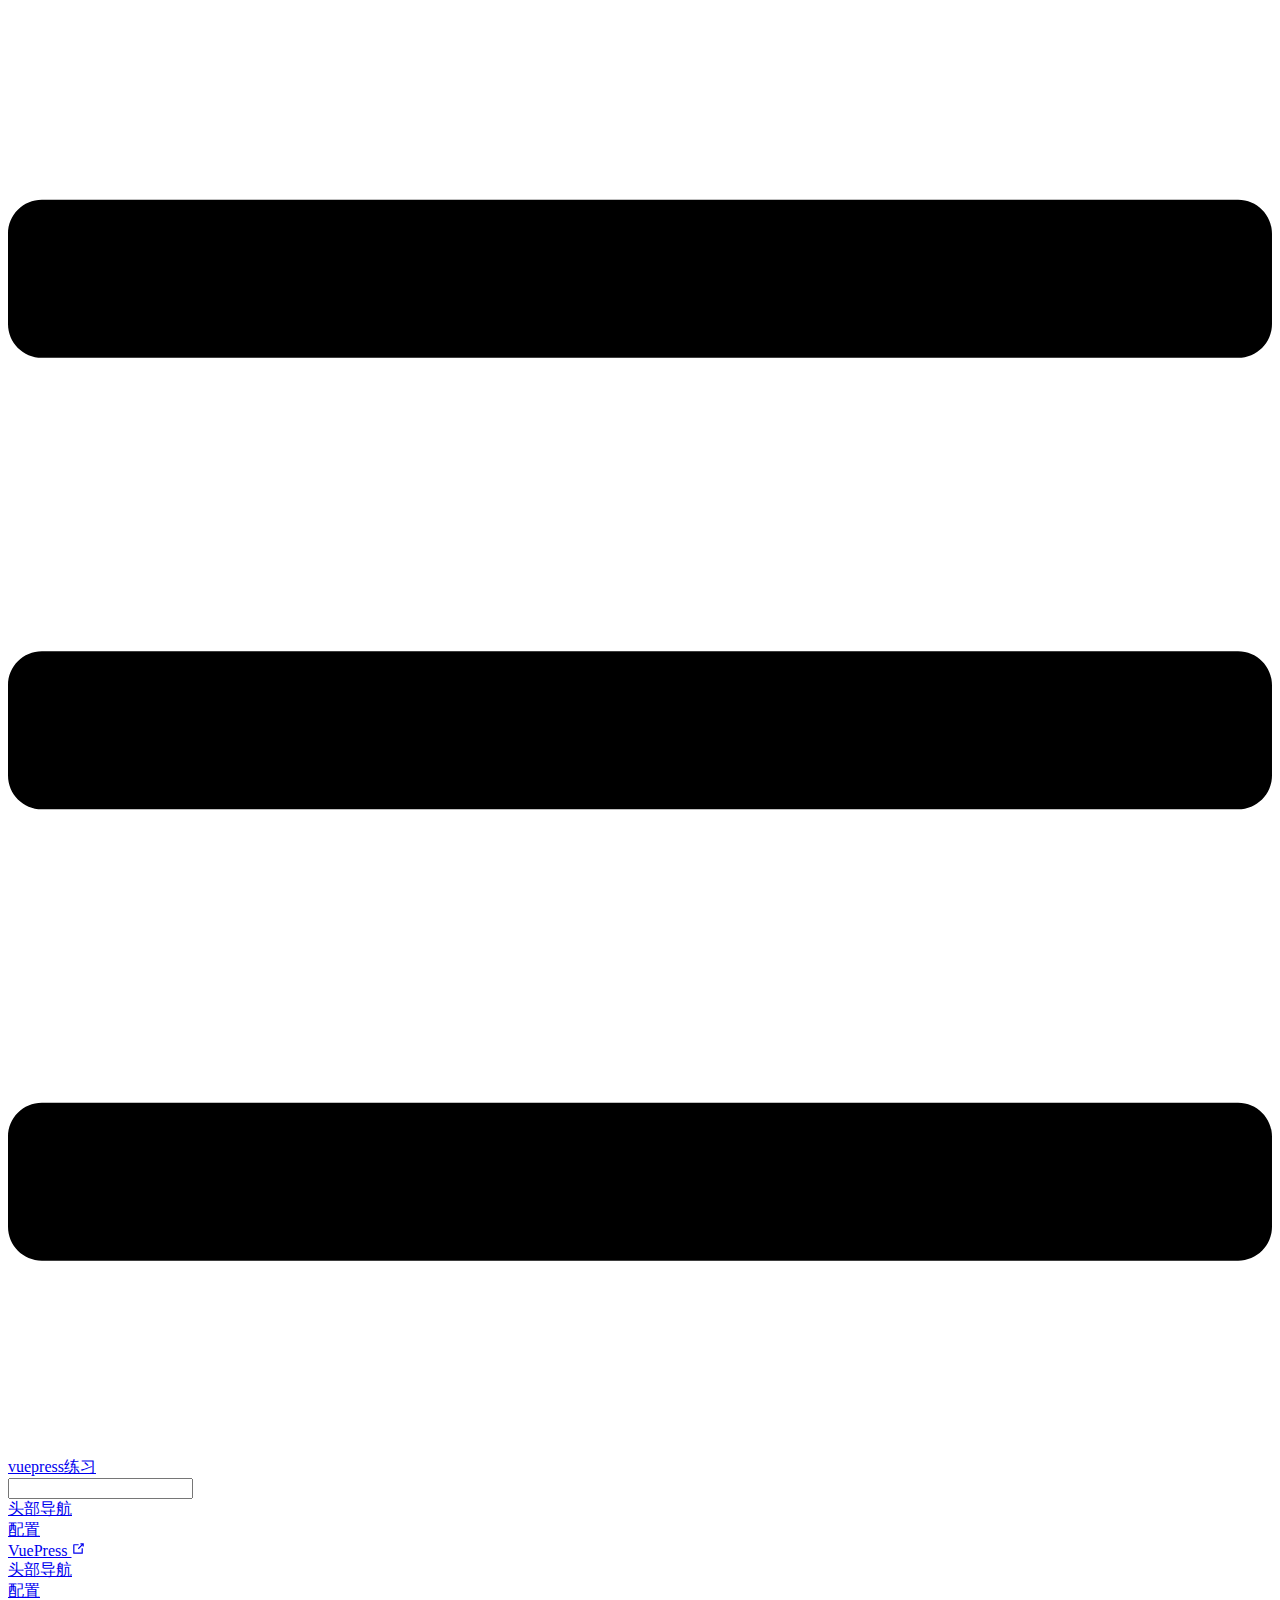
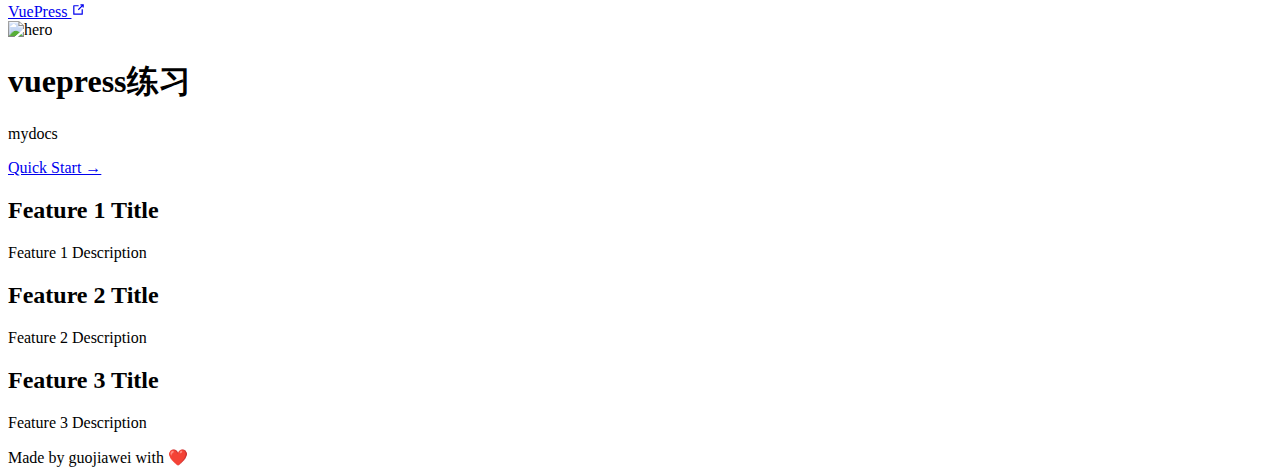
==== commit 42ad4e9a: "deploy" ====
--- a/index.html
+++ b/index.html
@@ -9,19 +9,19 @@
   <meta name="apple-mobile-web-app-capable" content="yes">
   <meta name="apple-mobile-web-app-status-bar-style" content="black">
     
-    <link rel="preload" href="/assets/css/0.styles.d9a8c3cd.css" as="style"><link rel="preload" href="/assets/js/app.459e2c60.js" as="script"><link rel="preload" href="/assets/js/2.2770d7b9.js" as="script"><link rel="preload" href="/assets/js/9.291b9722.js" as="script"><link rel="prefetch" href="/assets/js/10.9d8fe8b1.js"><link rel="prefetch" href="/assets/js/11.2a9fa88b.js"><link rel="prefetch" href="/assets/js/12.f157b649.js"><link rel="prefetch" href="/assets/js/13.60dc3131.js"><link rel="prefetch" href="/assets/js/14.cd0bc121.js"><link rel="prefetch" href="/assets/js/3.69803900.js"><link rel="prefetch" href="/assets/js/4.ecbe4753.js"><link rel="prefetch" href="/assets/js/5.c201006c.js"><link rel="prefetch" href="/assets/js/6.4ddfb674.js"><link rel="prefetch" href="/assets/js/7.a2705d17.js"><link rel="prefetch" href="/assets/js/8.a06bd3dd.js">
-    <link rel="stylesheet" href="/assets/css/0.styles.d9a8c3cd.css">
+    <link rel="preload" href="/docs/assets/css/0.styles.4c071bda.css" as="style"><link rel="preload" href="/docs/assets/js/app.f4a677f1.js" as="script"><link rel="preload" href="/docs/assets/js/2.2770d7b9.js" as="script"><link rel="preload" href="/docs/assets/js/9.2e612619.js" as="script"><link rel="prefetch" href="/docs/assets/js/10.cc2d3f35.js"><link rel="prefetch" href="/docs/assets/js/11.74ea272d.js"><link rel="prefetch" href="/docs/assets/js/12.caa4c646.js"><link rel="prefetch" href="/docs/assets/js/13.55b70a3d.js"><link rel="prefetch" href="/docs/assets/js/14.cd0bc121.js"><link rel="prefetch" href="/docs/assets/js/3.69803900.js"><link rel="prefetch" href="/docs/assets/js/4.ecbe4753.js"><link rel="prefetch" href="/docs/assets/js/5.c201006c.js"><link rel="prefetch" href="/docs/assets/js/6.4ddfb674.js"><link rel="prefetch" href="/docs/assets/js/7.a2705d17.js"><link rel="prefetch" href="/docs/assets/js/8.a06bd3dd.js">
+    <link rel="stylesheet" href="/docs/assets/css/0.styles.4c071bda.css">
   </head>
   <body>
-    <div id="app" data-server-rendered="true"><div class="theme-container no-sidebar"><header class="navbar"><div class="sidebar-button"><svg xmlns="http://www.w3.org/2000/svg" aria-hidden="true" role="img" viewBox="0 0 448 512" class="icon"><path fill="currentColor" d="M436 124H12c-6.627 0-12-5.373-12-12V80c0-6.627 5.373-12 12-12h424c6.627 0 12 5.373 12 12v32c0 6.627-5.373 12-12 12zm0 160H12c-6.627 0-12-5.373-12-12v-32c0-6.627 5.373-12 12-12h424c6.627 0 12 5.373 12 12v32c0 6.627-5.373 12-12 12zm0 160H12c-6.627 0-12-5.373-12-12v-32c0-6.627 5.373-12 12-12h424c6.627 0 12 5.373 12 12v32c0 6.627-5.373 12-12 12z"></path></svg></div> <a href="/" class="home-link router-link-exact-active router-link-active"><!----> <span class="site-name">vuepress练习</span></a> <div class="links"><div class="search-box"><input aria-label="Search" autocomplete="off" spellcheck="false" value=""> <!----></div> <nav class="nav-links can-hide"><div class="nav-item"><a href="/guide/" class="nav-link">头部导航</a></div><div class="nav-item"><a href="/config/" class="nav-link">配置</a></div><div class="nav-item"><a href="https://v1.vuepress.vuejs.org" target="_blank" rel="noopener noreferrer" class="nav-link external">
+    <div id="app" data-server-rendered="true"><div class="theme-container no-sidebar"><header class="navbar"><div class="sidebar-button"><svg xmlns="http://www.w3.org/2000/svg" aria-hidden="true" role="img" viewBox="0 0 448 512" class="icon"><path fill="currentColor" d="M436 124H12c-6.627 0-12-5.373-12-12V80c0-6.627 5.373-12 12-12h424c6.627 0 12 5.373 12 12v32c0 6.627-5.373 12-12 12zm0 160H12c-6.627 0-12-5.373-12-12v-32c0-6.627 5.373-12 12-12h424c6.627 0 12 5.373 12 12v32c0 6.627-5.373 12-12 12zm0 160H12c-6.627 0-12-5.373-12-12v-32c0-6.627 5.373-12 12-12h424c6.627 0 12 5.373 12 12v32c0 6.627-5.373 12-12 12z"></path></svg></div> <a href="/docs/" class="home-link router-link-exact-active router-link-active"><!----> <span class="site-name">vuepress练习</span></a> <div class="links"><div class="search-box"><input aria-label="Search" autocomplete="off" spellcheck="false" value=""> <!----></div> <nav class="nav-links can-hide"><div class="nav-item"><a href="/docs/guide/" class="nav-link">头部导航</a></div><div class="nav-item"><a href="/docs/config/" class="nav-link">配置</a></div><div class="nav-item"><a href="https://v1.vuepress.vuejs.org" target="_blank" rel="noopener noreferrer" class="nav-link external">
   VuePress
-  <svg xmlns="http://www.w3.org/2000/svg" aria-hidden="true" x="0px" y="0px" viewBox="0 0 100 100" width="15" height="15" class="icon outbound"><path fill="currentColor" d="M18.8,85.1h56l0,0c2.2,0,4-1.8,4-4v-32h-8v28h-48v-48h28v-8h-32l0,0c-2.2,0-4,1.8-4,4v56C14.8,83.3,16.6,85.1,18.8,85.1z"></path> <polygon fill="currentColor" points="45.7,48.7 51.3,54.3 77.2,28.5 77.2,37.2 85.2,37.2 85.2,14.9 62.8,14.9 62.8,22.9 71.5,22.9"></polygon></svg></a></div> <!----></nav></div></header> <div class="sidebar-mask"></div> <aside class="sidebar"><nav class="nav-links"><div class="nav-item"><a href="/guide/" class="nav-link">头部导航</a></div><div class="nav-item"><a href="/config/" class="nav-link">配置</a></div><div class="nav-item"><a href="https://v1.vuepress.vuejs.org" target="_blank" rel="noopener noreferrer" class="nav-link external">
+  <svg xmlns="http://www.w3.org/2000/svg" aria-hidden="true" x="0px" y="0px" viewBox="0 0 100 100" width="15" height="15" class="icon outbound"><path fill="currentColor" d="M18.8,85.1h56l0,0c2.2,0,4-1.8,4-4v-32h-8v28h-48v-48h28v-8h-32l0,0c-2.2,0-4,1.8-4,4v56C14.8,83.3,16.6,85.1,18.8,85.1z"></path> <polygon fill="currentColor" points="45.7,48.7 51.3,54.3 77.2,28.5 77.2,37.2 85.2,37.2 85.2,14.9 62.8,14.9 62.8,22.9 71.5,22.9"></polygon></svg></a></div> <!----></nav></div></header> <div class="sidebar-mask"></div> <aside class="sidebar"><nav class="nav-links"><div class="nav-item"><a href="/docs/guide/" class="nav-link">头部导航</a></div><div class="nav-item"><a href="/docs/config/" class="nav-link">配置</a></div><div class="nav-item"><a href="https://v1.vuepress.vuejs.org" target="_blank" rel="noopener noreferrer" class="nav-link external">
   VuePress
   <svg xmlns="http://www.w3.org/2000/svg" aria-hidden="true" x="0px" y="0px" viewBox="0 0 100 100" width="15" height="15" class="icon outbound"><path fill="currentColor" d="M18.8,85.1h56l0,0c2.2,0,4-1.8,4-4v-32h-8v28h-48v-48h28v-8h-32l0,0c-2.2,0-4,1.8-4,4v56C14.8,83.3,16.6,85.1,18.8,85.1z"></path> <polygon fill="currentColor" points="45.7,48.7 51.3,54.3 77.2,28.5 77.2,37.2 85.2,37.2 85.2,14.9 62.8,14.9 62.8,22.9 71.5,22.9"></polygon></svg></a></div> <!----></nav>  <!----> </aside> <main aria-labelledby="main-title" class="home"><header class="hero"><img src="https://v1.vuepress.vuejs.org/hero.png" alt="hero"> <h1 id="main-title">vuepress练习</h1> <p class="description">
       mydocs
-    </p> <p class="action"><a href="/guide/" class="nav-link action-button">Quick Start →</a></p></header> <div class="features"><div class="feature"><h2>Feature 1 Title</h2> <p>Feature 1 Description</p></div><div class="feature"><h2>Feature 2 Title</h2> <p>Feature 2 Description</p></div><div class="feature"><h2>Feature 3 Title</h2> <p>Feature 3 Description</p></div></div> <div class="theme-default-content custom content__default"></div> <div class="footer">
+    </p> <p class="action"><a href="/docs/guide/" class="nav-link action-button">Quick Start →</a></p></header> <div class="features"><div class="feature"><h2>Feature 1 Title</h2> <p>Feature 1 Description</p></div><div class="feature"><h2>Feature 2 Title</h2> <p>Feature 2 Description</p></div><div class="feature"><h2>Feature 3 Title</h2> <p>Feature 3 Description</p></div></div> <div class="theme-default-content custom content__default"></div> <div class="footer">
     Made by guojiawei with ❤️
   </div></main></div><div class="global-ui"><!----></div></div>
-    <script src="/assets/js/app.459e2c60.js" defer></script><script src="/assets/js/2.2770d7b9.js" defer></script><script src="/assets/js/9.291b9722.js" defer></script>
+    <script src="/docs/assets/js/app.f4a677f1.js" defer></script><script src="/docs/assets/js/2.2770d7b9.js" defer></script><script src="/docs/assets/js/9.2e612619.js" defer></script>
   </body>
 </html>
